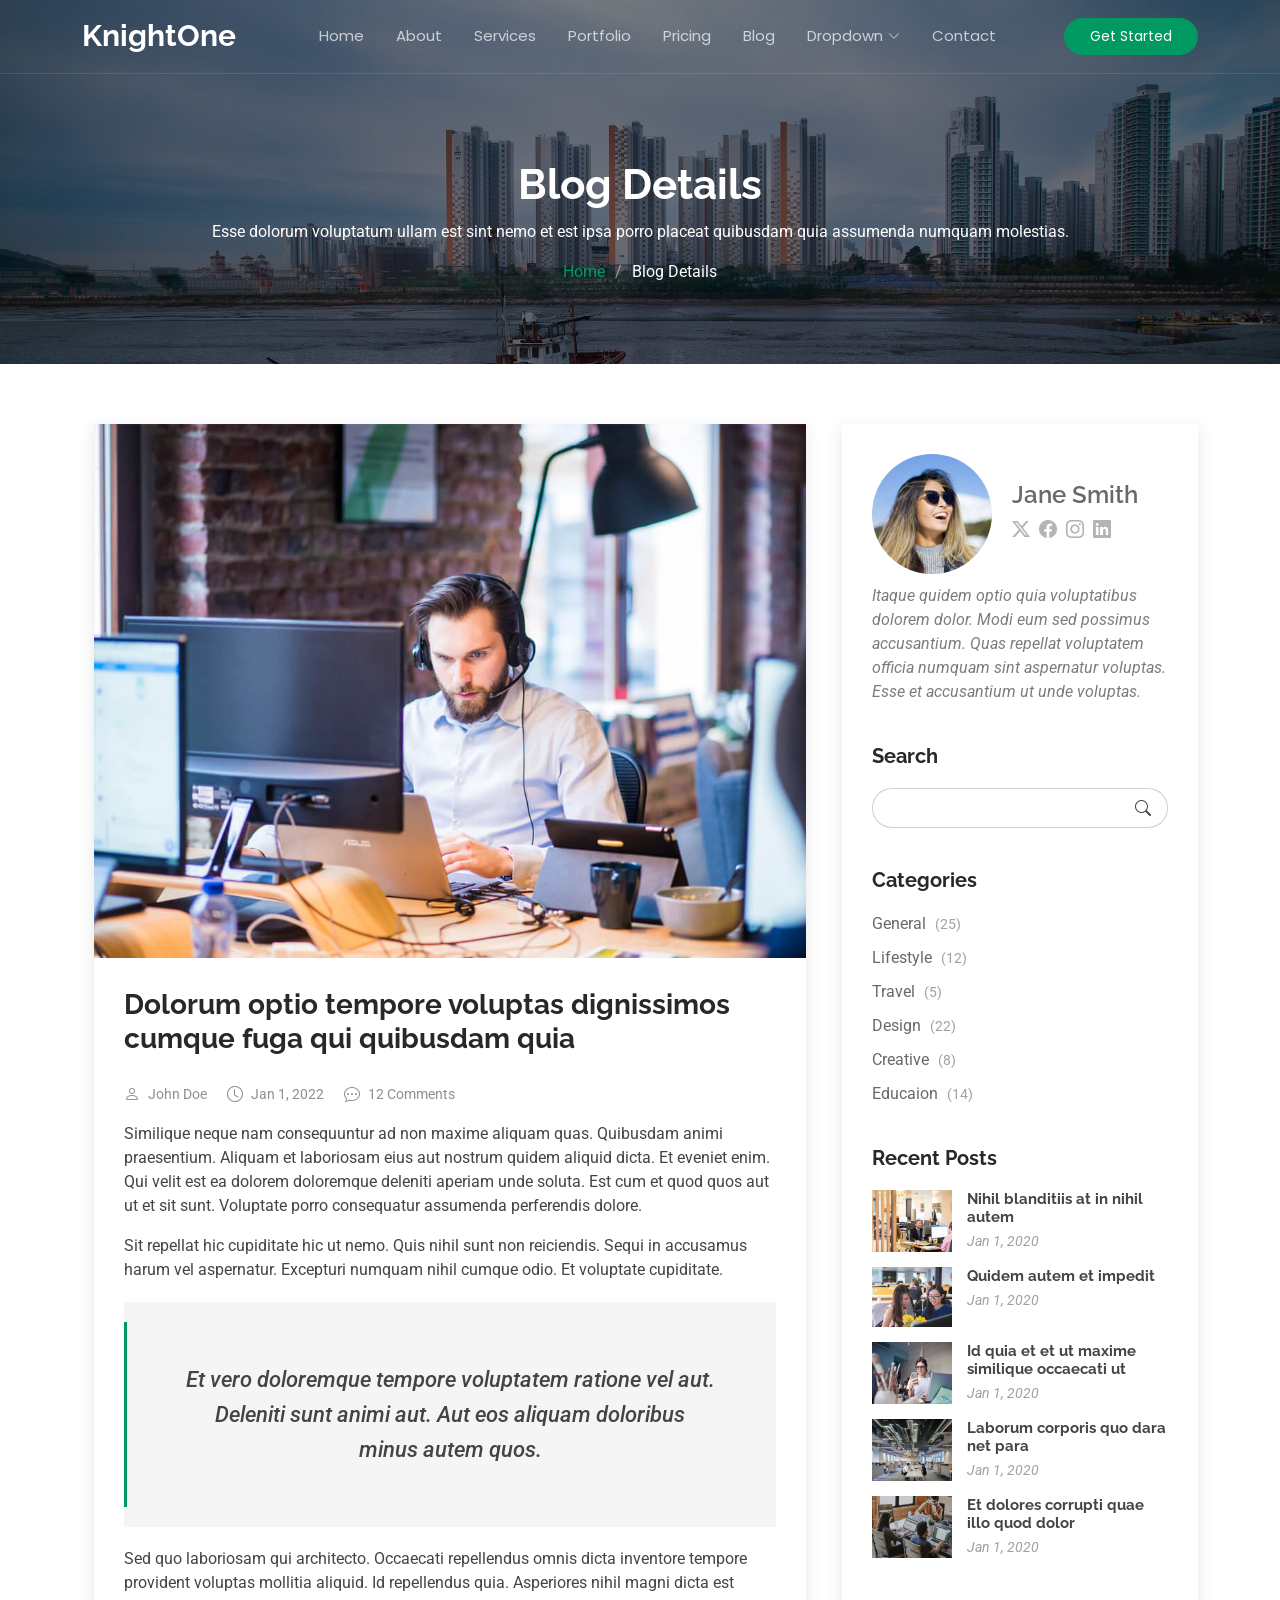
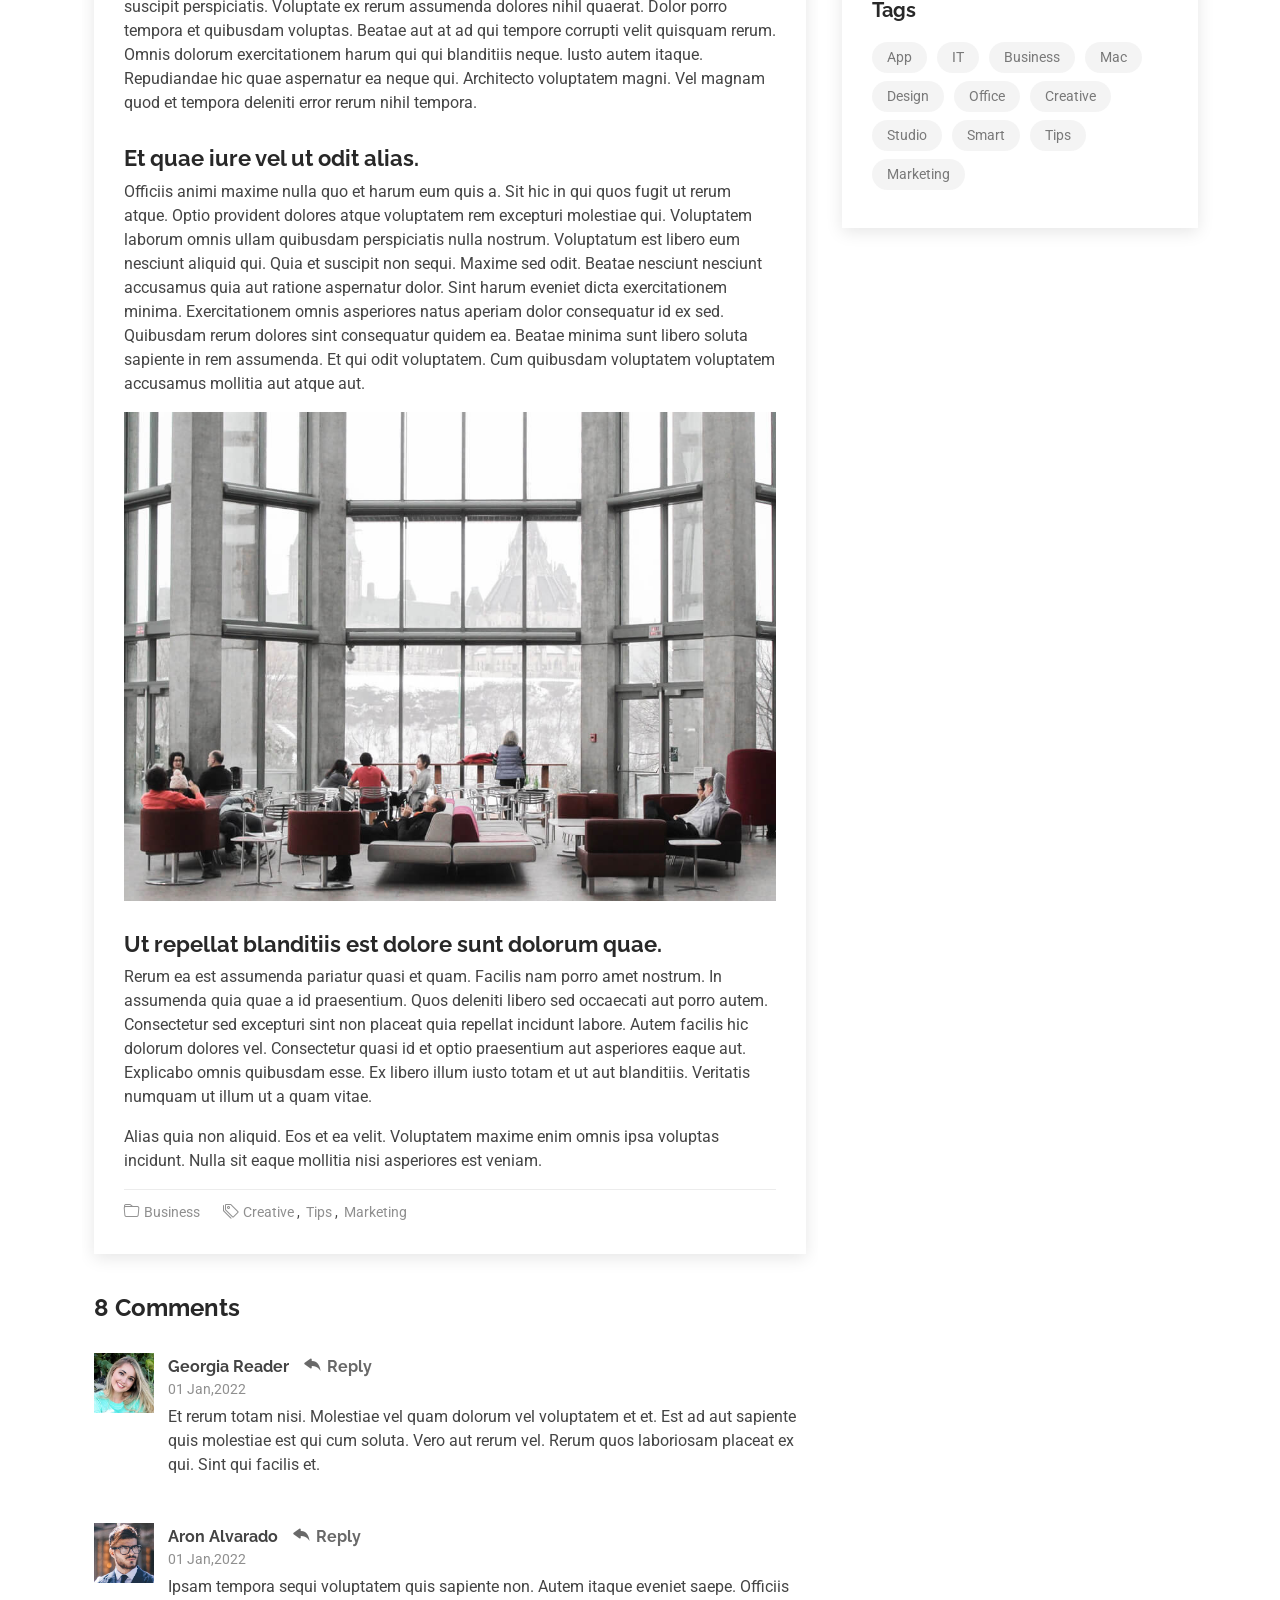
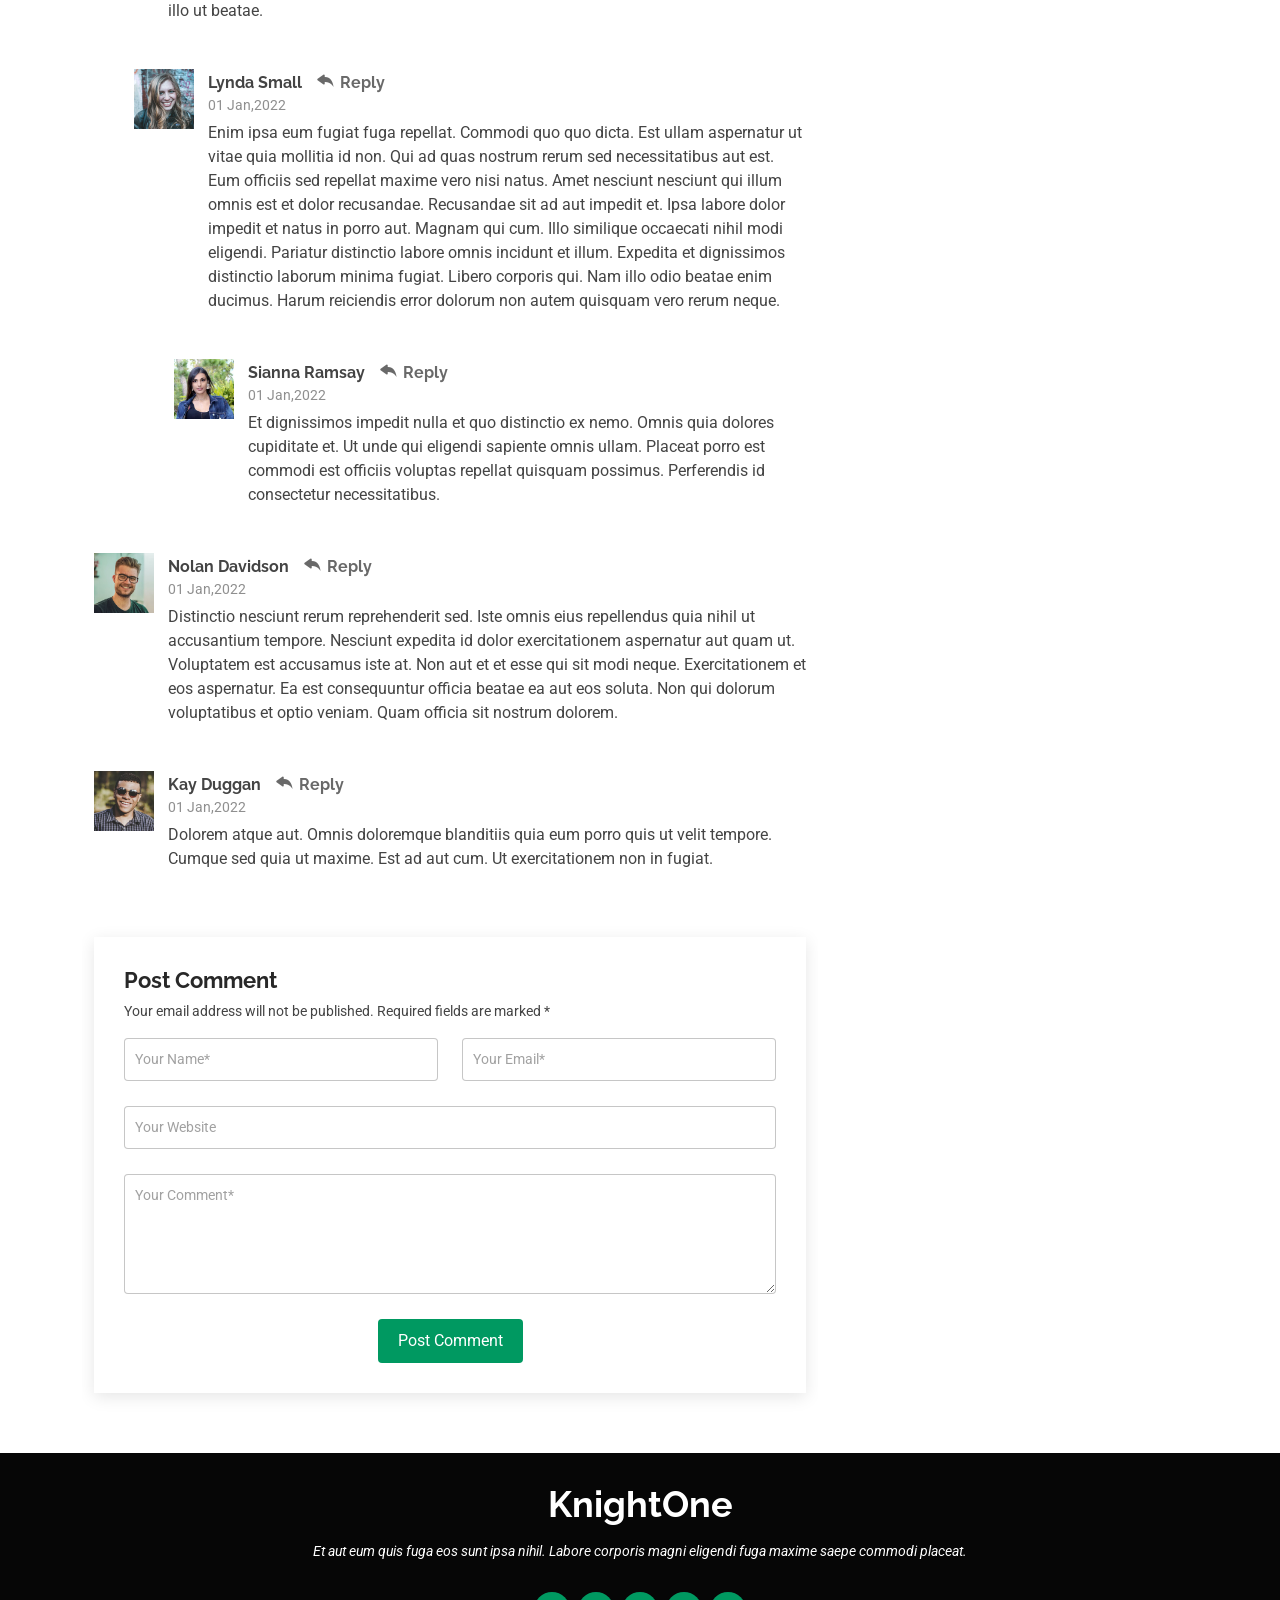
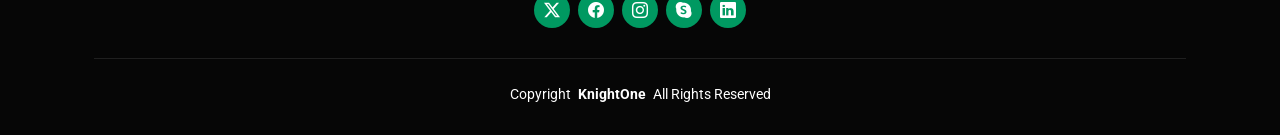
==== blog-details.html @ 65c7cb85 "Upload actual Kuba Makerspace website" ====
<!DOCTYPE html>
<html lang="en">

<head>
  <meta charset="utf-8">
  <meta content="width=device-width, initial-scale=1.0" name="viewport">
  <title>Blog Details - KnightOne Bootstrap Template</title>
  <meta name="description" content="">
  <meta name="keywords" content="">

  <!-- Favicons -->
  <link href="assets/img/favicon.png" rel="icon">
  <link href="assets/img/apple-touch-icon.png" rel="apple-touch-icon">

  <!-- Fonts -->
  <link href="https://fonts.googleapis.com" rel="preconnect">
  <link href="https://fonts.gstatic.com" rel="preconnect" crossorigin>
  <link href="https://fonts.googleapis.com/css2?family=Roboto:ital,wght@0,100;0,300;0,400;0,500;0,700;0,900;1,100;1,300;1,400;1,500;1,700;1,900&family=Poppins:ital,wght@0,100;0,200;0,300;0,400;0,500;0,600;0,700;0,800;0,900;1,100;1,200;1,300;1,400;1,500;1,600;1,700;1,800;1,900&family=Raleway:ital,wght@0,100;0,200;0,300;0,400;0,500;0,600;0,700;0,800;0,900;1,100;1,200;1,300;1,400;1,500;1,600;1,700;1,800;1,900&display=swap" rel="stylesheet">

  <!-- Vendor CSS Files -->
  <link href="assets/vendor/bootstrap/css/bootstrap.min.css" rel="stylesheet">
  <link href="assets/vendor/bootstrap-icons/bootstrap-icons.css" rel="stylesheet">
  <link href="assets/vendor/aos/aos.css" rel="stylesheet">
  <link href="assets/vendor/glightbox/css/glightbox.min.css" rel="stylesheet">
  <link href="assets/vendor/swiper/swiper-bundle.min.css" rel="stylesheet">

  <!-- Main CSS File -->
  <link href="assets/css/main.css" rel="stylesheet">

  <!-- =======================================================
  * Template Name: KnightOne
  * Template URL: https://bootstrapmade.com/knight-simple-one-page-bootstrap-template/
  * Updated: Oct 16 2024 with Bootstrap v5.3.3
  * Author: BootstrapMade.com
  * License: https://bootstrapmade.com/license/
  ======================================================== -->
</head>

<body class="blog-details-page">

  <header id="header" class="header d-flex align-items-center fixed-top">
    <div class="container position-relative d-flex align-items-center justify-content-between">

      <a href="index.html" class="logo d-flex align-items-center me-auto me-xl-0">
        <!-- Uncomment the line below if you also wish to use an image logo -->
        <!-- <img src="assets/img/logo.png" alt=""> -->
        <h1 class="sitename">KnightOne</h1>
      </a>

      <nav id="navmenu" class="navmenu">
        <ul>
          <li><a href="#hero">Home</a></li>
          <li><a href="#about">About</a></li>
          <li><a href="#services">Services</a></li>
          <li><a href="#portfolio">Portfolio</a></li>
          <li><a href="#pricing">Pricing</a></li>
          <li><a href="blog.html">Blog</a></li>
          <li class="dropdown"><a href="#"><span>Dropdown</span> <i class="bi bi-chevron-down toggle-dropdown"></i></a>
            <ul>
              <li><a href="#">Dropdown 1</a></li>
              <li class="dropdown"><a href="#"><span>Deep Dropdown</span> <i class="bi bi-chevron-down toggle-dropdown"></i></a>
                <ul>
                  <li><a href="#">Deep Dropdown 1</a></li>
                  <li><a href="#">Deep Dropdown 2</a></li>
                  <li><a href="#">Deep Dropdown 3</a></li>
                  <li><a href="#">Deep Dropdown 4</a></li>
                  <li><a href="#">Deep Dropdown 5</a></li>
                </ul>
              </li>
              <li><a href="#">Dropdown 2</a></li>
              <li><a href="#">Dropdown 3</a></li>
              <li><a href="#">Dropdown 4</a></li>
            </ul>
          </li>
          <li><a href="#contact">Contact</a></li>
        </ul>
        <i class="mobile-nav-toggle d-xl-none bi bi-list"></i>
      </nav>

      <a class="cta-btn" href="#about">Get Started</a>

    </div>
  </header>

  <main class="main">

    <!-- Page Title -->
    <div class="page-title dark-background" data-aos="fade" style="background-image: url(assets/img/page-title-bg.webp);">
      <div class="container position-relative">
        <h1>Blog Details</h1>
        <p>Esse dolorum voluptatum ullam est sint nemo et est ipsa porro placeat quibusdam quia assumenda numquam molestias.</p>
        <nav class="breadcrumbs">
          <ol>
            <li><a href="index.html">Home</a></li>
            <li class="current">Blog Details</li>
          </ol>
        </nav>
      </div>
    </div><!-- End Page Title -->

    <div class="container">
      <div class="row">

        <div class="col-lg-8">

          <!-- Blog Details Section -->
          <section id="blog-details" class="blog-details section">
            <div class="container">

              <article class="article">

                <div class="post-img">
                  <img src="assets/img/blog/blog-1.jpg" alt="" class="img-fluid">
                </div>

                <h2 class="title">Dolorum optio tempore voluptas dignissimos cumque fuga qui quibusdam quia</h2>

                <div class="meta-top">
                  <ul>
                    <li class="d-flex align-items-center"><i class="bi bi-person"></i> <a href="blog-details.html">John Doe</a></li>
                    <li class="d-flex align-items-center"><i class="bi bi-clock"></i> <a href="blog-details.html"><time datetime="2020-01-01">Jan 1, 2022</time></a></li>
                    <li class="d-flex align-items-center"><i class="bi bi-chat-dots"></i> <a href="blog-details.html">12 Comments</a></li>
                  </ul>
                </div><!-- End meta top -->

                <div class="content">
                  <p>
                    Similique neque nam consequuntur ad non maxime aliquam quas. Quibusdam animi praesentium. Aliquam et laboriosam eius aut nostrum quidem aliquid dicta.
                    Et eveniet enim. Qui velit est ea dolorem doloremque deleniti aperiam unde soluta. Est cum et quod quos aut ut et sit sunt. Voluptate porro consequatur assumenda perferendis dolore.
                  </p>

                  <p>
                    Sit repellat hic cupiditate hic ut nemo. Quis nihil sunt non reiciendis. Sequi in accusamus harum vel aspernatur. Excepturi numquam nihil cumque odio. Et voluptate cupiditate.
                  </p>

                  <blockquote>
                    <p>
                      Et vero doloremque tempore voluptatem ratione vel aut. Deleniti sunt animi aut. Aut eos aliquam doloribus minus autem quos.
                    </p>
                  </blockquote>

                  <p>
                    Sed quo laboriosam qui architecto. Occaecati repellendus omnis dicta inventore tempore provident voluptas mollitia aliquid. Id repellendus quia. Asperiores nihil magni dicta est suscipit perspiciatis. Voluptate ex rerum assumenda dolores nihil quaerat.
                    Dolor porro tempora et quibusdam voluptas. Beatae aut at ad qui tempore corrupti velit quisquam rerum. Omnis dolorum exercitationem harum qui qui blanditiis neque.
                    Iusto autem itaque. Repudiandae hic quae aspernatur ea neque qui. Architecto voluptatem magni. Vel magnam quod et tempora deleniti error rerum nihil tempora.
                  </p>

                  <h3>Et quae iure vel ut odit alias.</h3>
                  <p>
                    Officiis animi maxime nulla quo et harum eum quis a. Sit hic in qui quos fugit ut rerum atque. Optio provident dolores atque voluptatem rem excepturi molestiae qui. Voluptatem laborum omnis ullam quibusdam perspiciatis nulla nostrum. Voluptatum est libero eum nesciunt aliquid qui.
                    Quia et suscipit non sequi. Maxime sed odit. Beatae nesciunt nesciunt accusamus quia aut ratione aspernatur dolor. Sint harum eveniet dicta exercitationem minima. Exercitationem omnis asperiores natus aperiam dolor consequatur id ex sed. Quibusdam rerum dolores sint consequatur quidem ea.
                    Beatae minima sunt libero soluta sapiente in rem assumenda. Et qui odit voluptatem. Cum quibusdam voluptatem voluptatem accusamus mollitia aut atque aut.
                  </p>
                  <img src="assets/img/blog/blog-inside-post.jpg" class="img-fluid" alt="">

                  <h3>Ut repellat blanditiis est dolore sunt dolorum quae.</h3>
                  <p>
                    Rerum ea est assumenda pariatur quasi et quam. Facilis nam porro amet nostrum. In assumenda quia quae a id praesentium. Quos deleniti libero sed occaecati aut porro autem. Consectetur sed excepturi sint non placeat quia repellat incidunt labore. Autem facilis hic dolorum dolores vel.
                    Consectetur quasi id et optio praesentium aut asperiores eaque aut. Explicabo omnis quibusdam esse. Ex libero illum iusto totam et ut aut blanditiis. Veritatis numquam ut illum ut a quam vitae.
                  </p>
                  <p>
                    Alias quia non aliquid. Eos et ea velit. Voluptatem maxime enim omnis ipsa voluptas incidunt. Nulla sit eaque mollitia nisi asperiores est veniam.
                  </p>

                </div><!-- End post content -->

                <div class="meta-bottom">
                  <i class="bi bi-folder"></i>
                  <ul class="cats">
                    <li><a href="#">Business</a></li>
                  </ul>

                  <i class="bi bi-tags"></i>
                  <ul class="tags">
                    <li><a href="#">Creative</a></li>
                    <li><a href="#">Tips</a></li>
                    <li><a href="#">Marketing</a></li>
                  </ul>
                </div><!-- End meta bottom -->

              </article>

            </div>
          </section><!-- /Blog Details Section -->

          <!-- Blog Comments Section -->
          <section id="blog-comments" class="blog-comments section">

            <div class="container">

              <h4 class="comments-count">8 Comments</h4>

              <div id="comment-1" class="comment">
                <div class="d-flex">
                  <div class="comment-img"><img src="assets/img/blog/comments-1.jpg" alt=""></div>
                  <div>
                    <h5><a href="">Georgia Reader</a> <a href="#" class="reply"><i class="bi bi-reply-fill"></i> Reply</a></h5>
                    <time datetime="2020-01-01">01 Jan,2022</time>
                    <p>
                      Et rerum totam nisi. Molestiae vel quam dolorum vel voluptatem et et. Est ad aut sapiente quis molestiae est qui cum soluta.
                      Vero aut rerum vel. Rerum quos laboriosam placeat ex qui. Sint qui facilis et.
                    </p>
                  </div>
                </div>
              </div><!-- End comment #1 -->

              <div id="comment-2" class="comment">
                <div class="d-flex">
                  <div class="comment-img"><img src="assets/img/blog/comments-2.jpg" alt=""></div>
                  <div>
                    <h5><a href="">Aron Alvarado</a> <a href="#" class="reply"><i class="bi bi-reply-fill"></i> Reply</a></h5>
                    <time datetime="2020-01-01">01 Jan,2022</time>
                    <p>
                      Ipsam tempora sequi voluptatem quis sapiente non. Autem itaque eveniet saepe. Officiis illo ut beatae.
                    </p>
                  </div>
                </div>

                <div id="comment-reply-1" class="comment comment-reply">
                  <div class="d-flex">
                    <div class="comment-img"><img src="assets/img/blog/comments-3.jpg" alt=""></div>
                    <div>
                      <h5><a href="">Lynda Small</a> <a href="#" class="reply"><i class="bi bi-reply-fill"></i> Reply</a></h5>
                      <time datetime="2020-01-01">01 Jan,2022</time>
                      <p>
                        Enim ipsa eum fugiat fuga repellat. Commodi quo quo dicta. Est ullam aspernatur ut vitae quia mollitia id non. Qui ad quas nostrum rerum sed necessitatibus aut est. Eum officiis sed repellat maxime vero nisi natus. Amet nesciunt nesciunt qui illum omnis est et dolor recusandae.

                        Recusandae sit ad aut impedit et. Ipsa labore dolor impedit et natus in porro aut. Magnam qui cum. Illo similique occaecati nihil modi eligendi. Pariatur distinctio labore omnis incidunt et illum. Expedita et dignissimos distinctio laborum minima fugiat.

                        Libero corporis qui. Nam illo odio beatae enim ducimus. Harum reiciendis error dolorum non autem quisquam vero rerum neque.
                      </p>
                    </div>
                  </div>

                  <div id="comment-reply-2" class="comment comment-reply">
                    <div class="d-flex">
                      <div class="comment-img"><img src="assets/img/blog/comments-4.jpg" alt=""></div>
                      <div>
                        <h5><a href="">Sianna Ramsay</a> <a href="#" class="reply"><i class="bi bi-reply-fill"></i> Reply</a></h5>
                        <time datetime="2020-01-01">01 Jan,2022</time>
                        <p>
                          Et dignissimos impedit nulla et quo distinctio ex nemo. Omnis quia dolores cupiditate et. Ut unde qui eligendi sapiente omnis ullam. Placeat porro est commodi est officiis voluptas repellat quisquam possimus. Perferendis id consectetur necessitatibus.
                        </p>
                      </div>
                    </div>

                  </div><!-- End comment reply #2-->

                </div><!-- End comment reply #1-->

              </div><!-- End comment #2-->

              <div id="comment-3" class="comment">
                <div class="d-flex">
                  <div class="comment-img"><img src="assets/img/blog/comments-5.jpg" alt=""></div>
                  <div>
                    <h5><a href="">Nolan Davidson</a> <a href="#" class="reply"><i class="bi bi-reply-fill"></i> Reply</a></h5>
                    <time datetime="2020-01-01">01 Jan,2022</time>
                    <p>
                      Distinctio nesciunt rerum reprehenderit sed. Iste omnis eius repellendus quia nihil ut accusantium tempore. Nesciunt expedita id dolor exercitationem aspernatur aut quam ut. Voluptatem est accusamus iste at.
                      Non aut et et esse qui sit modi neque. Exercitationem et eos aspernatur. Ea est consequuntur officia beatae ea aut eos soluta. Non qui dolorum voluptatibus et optio veniam. Quam officia sit nostrum dolorem.
                    </p>
                  </div>
                </div>

              </div><!-- End comment #3 -->

              <div id="comment-4" class="comment">
                <div class="d-flex">
                  <div class="comment-img"><img src="assets/img/blog/comments-6.jpg" alt=""></div>
                  <div>
                    <h5><a href="">Kay Duggan</a> <a href="#" class="reply"><i class="bi bi-reply-fill"></i> Reply</a></h5>
                    <time datetime="2020-01-01">01 Jan,2022</time>
                    <p>
                      Dolorem atque aut. Omnis doloremque blanditiis quia eum porro quis ut velit tempore. Cumque sed quia ut maxime. Est ad aut cum. Ut exercitationem non in fugiat.
                    </p>
                  </div>
                </div>

              </div><!-- End comment #4 -->

            </div>

          </section><!-- /Blog Comments Section -->

          <!-- Comment Form Section -->
          <section id="comment-form" class="comment-form section">
            <div class="container">

              <form action="">

                <h4>Post Comment</h4>
                <p>Your email address will not be published. Required fields are marked * </p>
                <div class="row">
                  <div class="col-md-6 form-group">
                    <input name="name" type="text" class="form-control" placeholder="Your Name*">
                  </div>
                  <div class="col-md-6 form-group">
                    <input name="email" type="text" class="form-control" placeholder="Your Email*">
                  </div>
                </div>
                <div class="row">
                  <div class="col form-group">
                    <input name="website" type="text" class="form-control" placeholder="Your Website">
                  </div>
                </div>
                <div class="row">
                  <div class="col form-group">
                    <textarea name="comment" class="form-control" placeholder="Your Comment*"></textarea>
                  </div>
                </div>

                <div class="text-center">
                  <button type="submit" class="btn btn-primary">Post Comment</button>
                </div>

              </form>

            </div>
          </section><!-- /Comment Form Section -->

        </div>

        <div class="col-lg-4 sidebar">

          <div class="widgets-container">

            <!-- Blog Author Widget -->
            <div class="blog-author-widget widget-item">

              <div class="d-flex flex-column align-items-center">
                <div class="d-flex align-items-center w-100">
                  <img src="assets/img/blog/blog-author.jpg" class="rounded-circle flex-shrink-0" alt="">
                  <div>
                    <h4>Jane Smith</h4>
                    <div class="social-links">
                      <a href="https://x.com/#"><i class="bi bi-twitter-x"></i></a>
                      <a href="https://facebook.com/#"><i class="bi bi-facebook"></i></a>
                      <a href="https://instagram.com/#"><i class="biu bi-instagram"></i></a>
                      <a href="https://instagram.com/#"><i class="biu bi-linkedin"></i></a>
                    </div>
                  </div>
                </div>

                <p>
                  Itaque quidem optio quia voluptatibus dolorem dolor. Modi eum sed possimus accusantium. Quas repellat voluptatem officia numquam sint aspernatur voluptas. Esse et accusantium ut unde voluptas.
                </p>

              </div>

            </div><!--/Blog Author Widget -->

            <!-- Search Widget -->
            <div class="search-widget widget-item">

              <h3 class="widget-title">Search</h3>
              <form action="">
                <input type="text">
                <button type="submit" title="Search"><i class="bi bi-search"></i></button>
              </form>

            </div><!--/Search Widget -->

            <!-- Categories Widget -->
            <div class="categories-widget widget-item">

              <h3 class="widget-title">Categories</h3>
              <ul class="mt-3">
                <li><a href="#">General <span>(25)</span></a></li>
                <li><a href="#">Lifestyle <span>(12)</span></a></li>
                <li><a href="#">Travel <span>(5)</span></a></li>
                <li><a href="#">Design <span>(22)</span></a></li>
                <li><a href="#">Creative <span>(8)</span></a></li>
                <li><a href="#">Educaion <span>(14)</span></a></li>
              </ul>

            </div><!--/Categories Widget -->

            <!-- Recent Posts Widget -->
            <div class="recent-posts-widget widget-item">

              <h3 class="widget-title">Recent Posts</h3>

              <div class="post-item">
                <img src="assets/img/blog/blog-recent-1.jpg" alt="" class="flex-shrink-0">
                <div>
                  <h4><a href="blog-details.html">Nihil blanditiis at in nihil autem</a></h4>
                  <time datetime="2020-01-01">Jan 1, 2020</time>
                </div>
              </div><!-- End recent post item-->

              <div class="post-item">
                <img src="assets/img/blog/blog-recent-2.jpg" alt="" class="flex-shrink-0">
                <div>
                  <h4><a href="blog-details.html">Quidem autem et impedit</a></h4>
                  <time datetime="2020-01-01">Jan 1, 2020</time>
                </div>
              </div><!-- End recent post item-->

              <div class="post-item">
                <img src="assets/img/blog/blog-recent-3.jpg" alt="" class="flex-shrink-0">
                <div>
                  <h4><a href="blog-details.html">Id quia et et ut maxime similique occaecati ut</a></h4>
                  <time datetime="2020-01-01">Jan 1, 2020</time>
                </div>
              </div><!-- End recent post item-->

              <div class="post-item">
                <img src="assets/img/blog/blog-recent-4.jpg" alt="" class="flex-shrink-0">
                <div>
                  <h4><a href="blog-details.html">Laborum corporis quo dara net para</a></h4>
                  <time datetime="2020-01-01">Jan 1, 2020</time>
                </div>
              </div><!-- End recent post item-->

              <div class="post-item">
                <img src="assets/img/blog/blog-recent-5.jpg" alt="" class="flex-shrink-0">
                <div>
                  <h4><a href="blog-details.html">Et dolores corrupti quae illo quod dolor</a></h4>
                  <time datetime="2020-01-01">Jan 1, 2020</time>
                </div>
              </div><!-- End recent post item-->

            </div><!--/Recent Posts Widget -->

            <!-- Tags Widget -->
            <div class="tags-widget widget-item">

              <h3 class="widget-title">Tags</h3>
              <ul>
                <li><a href="#">App</a></li>
                <li><a href="#">IT</a></li>
                <li><a href="#">Business</a></li>
                <li><a href="#">Mac</a></li>
                <li><a href="#">Design</a></li>
                <li><a href="#">Office</a></li>
                <li><a href="#">Creative</a></li>
                <li><a href="#">Studio</a></li>
                <li><a href="#">Smart</a></li>
                <li><a href="#">Tips</a></li>
                <li><a href="#">Marketing</a></li>
              </ul>

            </div><!--/Tags Widget -->

          </div>

        </div>

      </div>
    </div>

  </main>

  <footer id="footer" class="footer dark-background">
    <div class="container">
      <h3 class="sitename">KnightOne</h3>
      <p>Et aut eum quis fuga eos sunt ipsa nihil. Labore corporis magni eligendi fuga maxime saepe commodi placeat.</p>
      <div class="social-links d-flex justify-content-center">
        <a href=""><i class="bi bi-twitter-x"></i></a>
        <a href=""><i class="bi bi-facebook"></i></a>
        <a href=""><i class="bi bi-instagram"></i></a>
        <a href=""><i class="bi bi-skype"></i></a>
        <a href=""><i class="bi bi-linkedin"></i></a>
      </div>
      <div class="container">
        <div class="copyright">
          <span>Copyright</span> <strong class="px-1 sitename">KnightOne</strong> <span>All Rights Reserved</span>
        </div>
      </div>
    </div>
  </footer>

  <!-- Scroll Top -->
  <a href="#" id="scroll-top" class="scroll-top d-flex align-items-center justify-content-center"><i class="bi bi-arrow-up-short"></i></a>

  <!-- Preloader -->
  <div id="preloader"></div>

  <!-- Vendor JS Files -->
  <script src="assets/vendor/bootstrap/js/bootstrap.bundle.min.js"></script>
  <script src="assets/vendor/php-email-form/validate.js"></script>
  <script src="assets/vendor/aos/aos.js"></script>
  <script src="assets/vendor/glightbox/js/glightbox.min.js"></script>
  <script src="assets/vendor/purecounter/purecounter_vanilla.js"></script>
  <script src="assets/vendor/imagesloaded/imagesloaded.pkgd.min.js"></script>
  <script src="assets/vendor/isotope-layout/isotope.pkgd.min.js"></script>
  <script src="assets/vendor/swiper/swiper-bundle.min.js"></script>

  <!-- Main JS File -->
  <script src="assets/js/main.js"></script>

</body>

</html>
---- assets/css/main.css ----
/**
* Template Name: KnightOne
* Template URL: https://bootstrapmade.com/knight-simple-one-page-bootstrap-template/
* Updated: Oct 16 2024 with Bootstrap v5.3.3
* Author: BootstrapMade.com
* License: https://bootstrapmade.com/license/
*/

/*--------------------------------------------------------------
# Font & Color Variables
# Help: https://bootstrapmade.com/color-system/
--------------------------------------------------------------*/
/* Fonts */
:root {
  --default-font: "Roboto",  system-ui, -apple-system, "Segoe UI", Roboto, "Helvetica Neue", Arial, "Noto Sans", "Liberation Sans", sans-serif, "Apple Color Emoji", "Segoe UI Emoji", "Segoe UI Symbol", "Noto Color Emoji";
  --heading-font: "Raleway",  sans-serif;
  --nav-font: "Poppins",  sans-serif;
}

/* Global Colors - The following color variables are used throughout the website. Updating them here will change the color scheme of the entire website */
:root { 
  --background-color: #ffffff; /* Background color for the entire website, including individual sections */
  --default-color: #444444; /* Default color used for the majority of the text content across the entire website */
  --heading-color: #282828; /* Color for headings, subheadings and title throughout the website */
  --accent-color: #009961; /* Accent color that represents your brand on the website. It's used for buttons, links, and other elements that need to stand out */
  --surface-color: #ffffff; /* The surface color is used as a background of boxed elements within sections, such as cards, icon boxes, or other elements that require a visual separation from the global background. */
  --contrast-color: #ffffff; /* Contrast color for text, ensuring readability against backgrounds of accent, heading, or default colors. */
}

/* Nav Menu Colors - The following color variables are used specifically for the navigation menu. They are separate from the global colors to allow for more customization options */
:root {
  --nav-color: #ffffff;  /* The default color of the main navmenu links */
  --nav-hover-color: #009961; /* Applied to main navmenu links when they are hovered over or active */
  --nav-mobile-background-color: #ffffff; /* Used as the background color for mobile navigation menu */
  --nav-dropdown-background-color: #ffffff; /* Used as the background color for dropdown items that appear when hovering over primary navigation items */
  --nav-dropdown-color: #444444; /* Used for navigation links of the dropdown items in the navigation menu. */
  --nav-dropdown-hover-color: #009961; /* Similar to --nav-hover-color, this color is applied to dropdown navigation links when they are hovered over. */
}

/* Color Presets - These classes override global colors when applied to any section or element, providing reuse of the sam color scheme. */

.light-background {
  --background-color: #f9f9f9;
  --surface-color: #ffffff;
}

.dark-background {
  --background-color: #060606;
  --default-color: #ffffff;
  --heading-color: #ffffff;
  --surface-color: #252525;
  --contrast-color: #ffffff;
}

/* Smooth scroll */
:root {
  scroll-behavior: smooth;
}

/*--------------------------------------------------------------
# General Styling & Shared Classes
--------------------------------------------------------------*/
body {
  color: var(--default-color);
  background-color: var(--background-color);
  font-family: var(--default-font);
}

a {
  color: var(--accent-color);
  text-decoration: none;
  transition: 0.3s;
}

a:hover {
  color: color-mix(in srgb, var(--accent-color), transparent 25%);
  text-decoration: none;
}

h1,
h2,
h3,
h4,
h5,
h6 {
  color: var(--heading-color);
  font-family: var(--heading-font);
}

/* Pulsating Play Button
------------------------------*/
.pulsating-play-btn {
  width: 94px;
  height: 94px;
  background: radial-gradient(var(--accent-color) 50%, color-mix(in srgb, var(--accent-color), transparent 75%) 52%);
  border-radius: 50%;
  display: block;
  position: relative;
  overflow: hidden;
}

.pulsating-play-btn:before {
  content: "";
  position: absolute;
  width: 120px;
  height: 120px;
  animation-delay: 0s;
  animation: pulsate-play-btn 2s;
  animation-direction: forwards;
  animation-iteration-count: infinite;
  animation-timing-function: steps;
  opacity: 1;
  border-radius: 50%;
  border: 5px solid color-mix(in srgb, var(--accent-color), transparent 30%);
  top: -15%;
  left: -15%;
  background: rgba(198, 16, 0, 0);
}

.pulsating-play-btn:after {
  content: "";
  position: absolute;
  left: 50%;
  top: 50%;
  transform: translateX(-40%) translateY(-50%);
  width: 0;
  height: 0;
  border-top: 10px solid transparent;
  border-bottom: 10px solid transparent;
  border-left: 15px solid #fff;
  z-index: 100;
  transition: all 400ms cubic-bezier(0.55, 0.055, 0.675, 0.19);
}

.pulsating-play-btn:hover:before {
  content: "";
  position: absolute;
  left: 50%;
  top: 50%;
  transform: translateX(-40%) translateY(-50%);
  width: 0;
  height: 0;
  border: none;
  border-top: 10px solid transparent;
  border-bottom: 10px solid transparent;
  border-left: 15px solid #fff;
  z-index: 200;
  animation: none;
  border-radius: 0;
}

.pulsating-play-btn:hover:after {
  border-left: 15px solid var(--accent-color);
  transform: scale(20);
}

@keyframes pulsate-play-btn {
  0% {
    transform: scale(0.6, 0.6);
    opacity: 1;
  }

  100% {
    transform: scale(1, 1);
    opacity: 0;
  }
}

/* PHP Email Form Messages
------------------------------*/
.php-email-form .error-message {
  display: none;
  background: #df1529;
  color: #ffffff;
  text-align: left;
  padding: 15px;
  margin-bottom: 24px;
  font-weight: 600;
}

.php-email-form .sent-message {
  display: none;
  color: #ffffff;
  background: #059652;
  text-align: center;
  padding: 15px;
  margin-bottom: 24px;
  font-weight: 600;
}

.php-email-form .loading {
  display: none;
  background: var(--surface-color);
  text-align: center;
  padding: 15px;
  margin-bottom: 24px;
}

.php-email-form .loading:before {
  content: "";
  display: inline-block;
  border-radius: 50%;
  width: 24px;
  height: 24px;
  margin: 0 10px -6px 0;
  border: 3px solid var(--accent-color);
  border-top-color: var(--surface-color);
  animation: php-email-form-loading 1s linear infinite;
}

@keyframes php-email-form-loading {
  0% {
    transform: rotate(0deg);
  }

  100% {
    transform: rotate(360deg);
  }
}

/*--------------------------------------------------------------
# Global Header
--------------------------------------------------------------*/
.header {
  --background-color: rgba(0, 0, 0, 0);
  --default-color: #ffffff;
  --heading-color: #ffffff;
  color: var(--default-color);
  background-color: var(--background-color);
  padding: 10px 0;
  transition: all 0.5s;
  z-index: 997;
  border-bottom: 1px solid color-mix(in srgb, var(--default-color), transparent 90%);
}

.header .logo {
  line-height: 1;
}

.header .logo img {
  max-height: 36px;
  margin-right: 8px;
}

.header .logo h1 {
  font-size: 30px;
  margin: 0;
  font-weight: 700;
  color: var(--heading-color);
}

.header .cta-btn,
.header .cta-btn:focus {
  color: var(--contrast-color);
  background: var(--accent-color);
  font-size: 14px;
  padding: 8px 26px;
  margin: 0;
  border: 0;
  border-radius: 50px;
  transition: 0.3s;
  font-family: var(--nav-font);
  cursor: pointer;
}

.header .cta-btn:disabled {
  opacity: 0.65;
  cursor: not-allowed;
}

.header .cta-btn:hover,
.header .cta-btn:focus:hover {
  color: var(--contrast-color);
  background: color-mix(in srgb, var(--accent-color), transparent 15%);
}

@media (max-width: 1200px) {
  .header .logo {
    order: 1;
  }

  .header .logo h1 {
    font-size: 24px;
  }

  .header .cta-btn {
    order: 2;
    margin: 0 15px 0 0;
    padding: 6px 20px;
  }

  .header .navmenu {
    order: 3;
  }
}

/* Global Header on Scroll
------------------------------*/
.scrolled .header {
  --background-color: rgba(40, 40, 40, 0.9);
}

/*--------------------------------------------------------------
# Navigation Menu
--------------------------------------------------------------*/
/* Desktop Navigation */
@media (min-width: 1200px) {
  .navmenu {
    padding: 0;
  }

  .navmenu ul {
    margin: 0;
    padding: 0;
    display: flex;
    list-style: none;
    align-items: center;
  }

  .navmenu li {
    position: relative;
  }

  .navmenu>ul>li {
    white-space: nowrap;
    padding: 15px 14px;
  }

  .navmenu>ul>li:last-child {
    padding-right: 0;
  }

  .navmenu a,
  .navmenu a:focus {
    color: color-mix(in srgb, var(--nav-color), transparent 30%);
    font-size: 15px;
    padding: 0 2px;
    font-family: var(--nav-font);
    font-weight: 400;
    display: flex;
    align-items: center;
    justify-content: space-between;
    white-space: nowrap;
    transition: 0.3s;
    position: relative;
  }

  .navmenu a i,
  .navmenu a:focus i {
    font-size: 12px;
    line-height: 0;
    margin-left: 5px;
    transition: 0.3s;
  }

  .navmenu>ul>li>a:before {
    content: "";
    position: absolute;
    height: 2px;
    bottom: -27px;
    left: 0;
    background-color: var(--nav-hover-color);
    visibility: hidden;
    width: 0px;
    transition: all 0.3s ease-in-out 0s;
  }

  .navmenu a:hover:before,
  .navmenu li:hover>a:before,
  .navmenu .active:before {
    visibility: visible;
    width: 100%;
  }

  .navmenu li:hover>a,
  .navmenu .active,
  .navmenu .active:focus {
    color: var(--nav-color);
  }

  .navmenu .dropdown ul {
    margin: 0;
    padding: 10px 0;
    background: var(--nav-dropdown-background-color);
    display: block;
    position: absolute;
    visibility: hidden;
    left: 14px;
    top: 130%;
    opacity: 0;
    transition: 0.3s;
    border-radius: 4px;
    z-index: 99;
    box-shadow: 0px 0px 30px rgba(0, 0, 0, 0.1);
  }

  .navmenu .dropdown ul li {
    min-width: 200px;
  }

  .navmenu .dropdown ul a {
    padding: 10px 20px;
    font-size: 15px;
    text-transform: none;
    color: var(--nav-dropdown-color);
  }

  .navmenu .dropdown ul a i {
    font-size: 12px;
  }

  .navmenu .dropdown ul a:hover,
  .navmenu .dropdown ul .active:hover,
  .navmenu .dropdown ul li:hover>a {
    color: var(--nav-dropdown-hover-color);
  }

  .navmenu .dropdown:hover>ul {
    opacity: 1;
    top: 100%;
    visibility: visible;
  }

  .navmenu .dropdown .dropdown ul {
    top: 0;
    left: -90%;
    visibility: hidden;
  }

  .navmenu .dropdown .dropdown:hover>ul {
    opacity: 1;
    top: 0;
    left: -100%;
    visibility: visible;
  }
}

/* Mobile Navigation */
@media (max-width: 1199px) {
  .mobile-nav-toggle {
    color: var(--nav-color);
    font-size: 28px;
    line-height: 0;
    margin-right: 10px;
    cursor: pointer;
    transition: color 0.3s;
  }

  .navmenu {
    padding: 0;
    z-index: 9997;
  }

  .navmenu ul {
    display: none;
    list-style: none;
    position: absolute;
    inset: 60px 20px 20px 20px;
    padding: 10px 0;
    margin: 0;
    border-radius: 6px;
    background-color: var(--nav-mobile-background-color);
    border: 1px solid color-mix(in srgb, var(--default-color), transparent 90%);
    box-shadow: none;
    overflow-y: auto;
    transition: 0.3s;
    z-index: 9998;
  }

  .navmenu a,
  .navmenu a:focus {
    color: var(--nav-dropdown-color);
    padding: 10px 20px;
    font-family: var(--nav-font);
    font-size: 17px;
    font-weight: 500;
    display: flex;
    align-items: center;
    justify-content: space-between;
    white-space: nowrap;
    transition: 0.3s;
  }

  .navmenu a i,
  .navmenu a:focus i {
    font-size: 12px;
    line-height: 0;
    margin-left: 5px;
    width: 30px;
    height: 30px;
    display: flex;
    align-items: center;
    justify-content: center;
    border-radius: 50%;
    transition: 0.3s;
    background-color: color-mix(in srgb, var(--accent-color), transparent 90%);
  }

  .navmenu a i:hover,
  .navmenu a:focus i:hover {
    background-color: var(--accent-color);
    color: var(--contrast-color);
  }

  .navmenu a:hover,
  .navmenu .active,
  .navmenu .active:focus {
    color: var(--nav-dropdown-hover-color);
  }

  .navmenu .active i,
  .navmenu .active:focus i {
    background-color: var(--accent-color);
    color: var(--contrast-color);
    transform: rotate(180deg);
  }

  .navmenu .dropdown ul {
    position: static;
    display: none;
    z-index: 99;
    padding: 10px 0;
    margin: 10px 20px;
    background-color: var(--nav-dropdown-background-color);
    transition: all 0.5s ease-in-out;
  }

  .navmenu .dropdown ul ul {
    background-color: rgba(33, 37, 41, 0.1);
  }

  .navmenu .dropdown>.dropdown-active {
    display: block;
    background-color: rgba(33, 37, 41, 0.03);
  }

  .mobile-nav-active {
    overflow: hidden;
  }

  .mobile-nav-active .mobile-nav-toggle {
    color: #fff;
    position: absolute;
    font-size: 32px;
    top: 15px;
    right: 15px;
    margin-right: 0;
    z-index: 9999;
  }

  .mobile-nav-active .navmenu {
    position: fixed;
    overflow: hidden;
    inset: 0;
    background: rgba(33, 37, 41, 0.8);
    transition: 0.3s;
  }

  .mobile-nav-active .navmenu>ul {
    display: block;
  }
}

/*--------------------------------------------------------------
# Global Footer
--------------------------------------------------------------*/
.footer {
  color: var(--default-color);
  background-color: var(--background-color);
  font-size: 14px;
  text-align: center;
  padding: 30px 0;
  position: relative;
}

.footer h3 {
  font-size: 36px;
  font-weight: 700;
  position: relative;
  padding: 0;
  margin: 0 0 15px 0;
}

.footer p {
  font-size: 15;
  font-style: italic;
  padding: 0;
  margin: 0 0 30px 0;
}

.footer .social-links {
  margin: 0 0 30px 0;
}

.footer .social-links a {
  font-size: 16px;
  display: flex;
  align-items: center;
  justify-content: center;
  background: var(--accent-color);
  color: var(--contrast-color);
  line-height: 1;
  margin: 0 4px;
  border-radius: 50%;
  text-align: center;
  width: 36px;
  height: 36px;
  transition: 0.3s;
}

.footer .social-links a:hover {
  background: color-mix(in srgb, var(--accent-color), transparent 20%);
  text-decoration: none;
}

.footer .copyright {
  padding-top: 25px;
  border-top: 1px solid color-mix(in srgb, var(--default-color), transparent 90%);
}

.footer .credits {
  font-size: 13px;
  padding-top: 5px;
}

/*--------------------------------------------------------------
# Preloader
--------------------------------------------------------------*/
#preloader {
  position: fixed;
  inset: 0;
  z-index: 9999;
  overflow: hidden;
  background-color: var(--background-color);
  transition: all 0.6s ease-out;
}

#preloader:before {
  content: "";
  position: fixed;
  top: calc(50% - 30px);
  left: calc(50% - 30px);
  border: 6px solid var(--accent-color);
  border-top-color: color-mix(in srgb, var(--accent-color), transparent 90%);
  border-radius: 50%;
  width: 60px;
  height: 60px;
  animation: animate-preloader 1s linear infinite;
}

@keyframes animate-preloader {
  0% {
    transform: rotate(0deg);
  }

  100% {
    transform: rotate(360deg);
  }
}

/*--------------------------------------------------------------
# Scroll Top Button
--------------------------------------------------------------*/
.scroll-top {
  position: fixed;
  visibility: hidden;
  opacity: 0;
  right: 15px;
  bottom: -15px;
  z-index: 99999;
  background-color: var(--accent-color);
  width: 44px;
  height: 44px;
  border-radius: 50px;
  transition: all 0.4s;
}

.scroll-top i {
  font-size: 24px;
  color: var(--contrast-color);
  line-height: 0;
}

.scroll-top:hover {
  background-color: color-mix(in srgb, var(--accent-color), transparent 20%);
  color: var(--contrast-color);
}

.scroll-top.active {
  visibility: visible;
  opacity: 1;
  bottom: 15px;
}

/*--------------------------------------------------------------
# Disable aos animation delay on mobile devices
--------------------------------------------------------------*/
@media screen and (max-width: 768px) {
  [data-aos-delay] {
    transition-delay: 0 !important;
  }
}

/*--------------------------------------------------------------
# Global Page Titles & Breadcrumbs
--------------------------------------------------------------*/
.page-title {
  color: var(--default-color);
  background-color: var(--background-color);
  background-size: cover;
  background-position: center;
  background-repeat: no-repeat;
  padding: 160px 0 80px 0;
  text-align: center;
  position: relative;
}

.page-title:before {
  content: "";
  background-color: color-mix(in srgb, var(--background-color), transparent 50%);
  position: absolute;
  inset: 0;
}

.page-title h1 {
  font-size: 42px;
  font-weight: 700;
  margin-bottom: 10px;
}

.page-title .breadcrumbs ol {
  display: flex;
  flex-wrap: wrap;
  list-style: none;
  justify-content: center;
  padding: 0;
  margin: 0;
  font-size: 16px;
  font-weight: 400;
}

.page-title .breadcrumbs ol li+li {
  padding-left: 10px;
}

.page-title .breadcrumbs ol li+li::before {
  content: "/";
  display: inline-block;
  padding-right: 10px;
  color: color-mix(in srgb, var(--default-color), transparent 50%);
}

/*--------------------------------------------------------------
# Global Sections
--------------------------------------------------------------*/
section,
.section {
  color: var(--default-color);
  background-color: var(--background-color);
  padding: 60px 0;
  scroll-margin-top: 72px;
  overflow: clip;
}

@media (max-width: 1199px) {

  section,
  .section {
    scroll-margin-top: 57px;
  }
}

/*--------------------------------------------------------------
# Global Section Titles
--------------------------------------------------------------*/
.section-title {
  padding-bottom: 60px;
  position: relative;
}

.section-title h2 {
  font-size: 32px;
  font-weight: 700;
  margin-bottom: 20px;
  padding-bottom: 20px;
  position: relative;
}

.section-title h2:after {
  content: "";
  position: absolute;
  display: block;
  width: 50px;
  height: 3px;
  background: var(--accent-color);
  left: 0;
  right: 0;
  bottom: 0;
}

.section-title p {
  margin-bottom: 0;
  color: color-mix(in srgb, var(--default-color) 90%, white 50%);
}

/*--------------------------------------------------------------
# Hero Section
--------------------------------------------------------------*/
.hero {
  width: 100%;
  min-height: 100vh;
  position: relative;
  padding: 80px 0;
  display: flex;
  align-items: center;
  justify-content: center;
}

.hero img {
  position: absolute;
  inset: 0;
  display: block;
  width: 100%;
  height: 100%;
  object-fit: cover;
  z-index: 1;
}

.hero:before {
  content: "";
  background: color-mix(in srgb, var(--background-color), transparent 30%);
  position: absolute;
  inset: 0;
  z-index: 2;
}

.hero .container {
  position: relative;
  z-index: 3;
}

.hero h2 {
  margin: 0;
  font-size: 48px;
  font-weight: 700;
  line-height: 1.15;
  max-width: 1000px;
  text-wrap: balance;
}

.hero .hero-eyebrow {
  color: #b7e4c7;
  font-family: var(--nav-font);
  font-size: 13px;
  font-weight: 600;
  letter-spacing: 0.18em;
  margin: 0 0 14px;
}

.hero p {
  color: color-mix(in srgb, var(--default-color), transparent 20%);
  margin: 10px 0 20px 0;
  font-size: 24px;
  max-width: 780px;
}

@media (max-width: 768px) {
  .hero h2 {
    font-size: 32px;
    line-height: 36px;
  }

  .hero .hero-eyebrow {
    font-size: 11px;
  }

  .hero p {
    font-size: 18px;
    line-height: 24px;
  }
}

/*--------------------------------------------------------------
# About Section
--------------------------------------------------------------*/
.about ul {
  list-style: none;
  padding: 0;
}

.about ul li {
  padding-bottom: 5px;
  display: flex;
  align-items: center;
}

.about ul i {
  font-size: 20px;
  padding-right: 4px;
  color: var(--accent-color);
}

.about .read-more {
  background: var(--accent-color);
  color: var(--contrast-color);
  font-family: var(--heading-font);
  font-weight: 500;
  font-size: 16px;
  letter-spacing: 1px;
  padding: 10px 28px;
  border-radius: 50px;
  transition: 0.3s;
  display: inline-flex;
  align-items: center;
  justify-content: center;
}

.about .read-more i {
  font-size: 18px;
  margin-left: 5px;
  line-height: 0;
  transition: 0.3s;
}

.about .read-more:hover {
  background: color-mix(in srgb, var(--accent-color), transparent 20%);
}

.about .read-more:hover i {
  transform: translate(5px, 0);
}

/*--------------------------------------------------------------
# Services Section
--------------------------------------------------------------*/
.services #tech-camp {
  scroll-margin-top: 100px;
}

.services .service-item {
  background-color: var(--surface-color);
  box-shadow: 0px 5px 90px 0px rgba(0, 0, 0, 0.1);
  padding: 60px 30px;
  transition: all ease-in-out 0.3s;
  border-radius: 18px;
  border-bottom: 5px solid var(--surface-color);
  height: 100%;
}

.services .service-item .icon {
  color: var(--contrast-color);
  background: var(--accent-color);
  margin: 0;
  width: 64px;
  height: 64px;
  border-radius: 50px;
  display: flex;
  align-items: center;
  justify-content: center;
  margin-bottom: 20px;
  font-size: 28px;
  transition: ease-in-out 0.3s;
}

.services .service-item h3 {
  font-weight: 700;
  margin: 10px 0 15px 0;
  font-size: 22px;
  transition: ease-in-out 0.3s;
}

.services .service-item p {
  line-height: 24px;
  font-size: 14px;
  margin-bottom: 0;
}

@media (min-width: 1365px) {
  .services .service-item:hover {
    transform: translateY(-10px);
    border-color: var(--accent-color);
  }

  .services .service-item:hover h3 {
    color: var(--accent-color);
  }
}

/*--------------------------------------------------------------
# Call To Action Section
--------------------------------------------------------------*/
.call-to-action {
  padding: 120px 0;
  position: relative;
  clip-path: inset(0);
}

.call-to-action img {
  position: fixed;
  top: 0;
  left: 0;
  display: block;
  width: 100%;
  height: 100%;
  object-fit: cover;
  z-index: 1;
}

.call-to-action:before {
  content: "";
  background: color-mix(in srgb, var(--background-color), transparent 50%);
  position: absolute;
  inset: 0;
  z-index: 2;
}

.call-to-action .container {
  position: relative;
  z-index: 3;
}

.call-to-action h3 {
  color: var(--default-color);
  font-size: 28px;
  font-weight: 700;
}

.call-to-action p {
  color: var(--default-color);
}

.call-to-action .cta-btn {
  font-family: var(--heading-font);
  font-weight: 500;
  font-size: 16px;
  letter-spacing: 1px;
  display: inline-block;
  padding: 12px 40px;
  border-radius: 50px;
  transition: 0.5s;
  margin: 10px;
  background: var(--accent-color);
  color: var(--contrast-color);
}

.call-to-action .cta-btn:hover {
  background: color-mix(in srgb, var(--accent-color) 90%, white 15%);
}

/*--------------------------------------------------------------
# Features Section
--------------------------------------------------------------*/
.features .features-image {
  position: relative;
  min-height: 400px;
}

.features .features-image img {
  position: absolute;
  inset: 0;
  display: block;
  width: 100%;
  height: 100%;
  object-fit: cover;
  z-index: 1;
}

.features .features-item h4 {
  font-size: 20px;
  font-weight: 700;
  margin: 0 0 5px 0;
}

.features .features-item i {
  font-size: 48px;
  color: var(--accent-color);
  margin-right: 20px;
  line-height: 0;
}

.features .features-item p {
  font-size: 15px;
  color: color-mix(in srgb, var(--default-color), transparent 20%);
  margin: 0;
}

.camp-hero {
  min-height: 760px;
  padding: 145px 0 70px;
  position: relative;
  display: flex;
  align-items: center;
  overflow: hidden;
}

.camp-hero-image,
.camp-hero-overlay {
  position: absolute;
  inset: 0;
  width: 100%;
  height: 100%;
}

.camp-hero-image {
  object-fit: cover;
  object-position: center 45%;
}

.camp-hero-overlay {
  background: linear-gradient(90deg, rgba(5, 23, 18, 0.92) 0%, rgba(5, 23, 18, 0.78) 55%, rgba(5, 23, 18, 0.35) 100%);
}

.camp-hero-content {
  max-width: 1140px;
  position: relative;
  z-index: 1;
}

.camp-eyebrow,
.camp-section-kicker {
  color: var(--accent-color);
  font-family: var(--nav-font);
  font-size: 12px;
  font-weight: 700;
  letter-spacing: 0.14em;
  text-transform: uppercase;
}

.camp-hero .camp-eyebrow {
  color: #b7e4c7;
  margin-bottom: 18px;
}

.camp-hero h1 {
  color: #ffffff;
  font-size: clamp(44px, 6vw, 76px);
  font-weight: 800;
  line-height: 1.06;
  margin: 0;
  max-width: 900px;
}

.camp-hero h1 span {
  color: #b7e4c7;
  white-space: nowrap;
}

.camp-hero .camp-tagline {
  color: #ffffff;
  font-family: var(--heading-font);
  font-size: clamp(22px, 2.5vw, 30px);
  font-weight: 600;
  margin: 18px 0 10px;
}

.camp-hero-description {
  color: rgba(255, 255, 255, 0.88);
  font-size: 17px;
  line-height: 1.7;
  margin-bottom: 26px;
  max-width: 760px;
}

.camp-hero-facts {
  display: grid;
  grid-template-columns: repeat(4, minmax(0, 1fr));
  gap: 10px;
  margin: 0 0 26px;
  max-width: 970px;
}

.camp-hero-facts > div {
  align-items: center;
  background: rgba(255, 255, 255, 0.1);
  border: 1px solid rgba(255, 255, 255, 0.2);
  border-radius: 8px;
  color: #ffffff;
  display: flex;
  gap: 10px;
  min-height: 54px;
  padding: 12px 14px;
  backdrop-filter: blur(8px);
}

.camp-hero-facts i {
  color: #b7e4c7;
  flex: 0 0 auto;
  font-size: 18px;
}

.camp-hero-facts span {
  font-size: 13px;
  font-weight: 500;
}

.camp-whatsapp-button {
  align-items: center;
  background: #f5c451;
  border: 0;
  border-radius: 7px;
  color: #183527;
  display: inline-flex;
  font-family: var(--nav-font);
  font-size: 15px;
  font-weight: 700;
  gap: 10px;
  justify-content: center;
  padding: 14px 22px;
  transition: background-color 0.2s, transform 0.2s;
}

.camp-whatsapp-button:hover {
  background: #ffd66f;
  color: #183527;
  transform: translateY(-2px);
}

.camp-whatsapp-button:focus-visible {
  outline: 3px solid #ffffff;
  outline-offset: 3px;
}

.camp-whatsapp-button i {
  font-size: 19px;
}

.camp-hero-note {
  color: rgba(255, 255, 255, 0.74);
  font-size: 13px;
  margin: 14px 0 0;
}

.camp-about h2,
.camp-activities h2,
.camp-schedule h2,
.camp-parents h2 {
  font-size: clamp(30px, 3.4vw, 42px);
  font-weight: 700;
  line-height: 1.2;
}

.camp-about .camp-about-lead {
  color: var(--heading-color);
  font-family: var(--heading-font);
  font-size: 21px;
  font-weight: 600;
}

.camp-about p:not(.camp-about-lead),
.camp-activities .col-lg-5 > p:last-child,
.camp-schedule .col-lg-5 > p:last-child,
.camp-parents .col-lg-4 > p:last-child {
  line-height: 1.75;
}

.camp-program-card {
  background: var(--surface-color);
  border: 1px solid color-mix(in srgb, var(--default-color), transparent 90%);
  border-radius: 14px;
  box-shadow: 0 8px 26px rgba(18, 45, 34, 0.06);
  padding: 24px;
  transition: box-shadow 0.25s, transform 0.25s;
}

.camp-program-card:hover {
  box-shadow: 0 16px 34px rgba(18, 45, 34, 0.12);
  transform: translateY(-4px);
}

.camp-program-meta {
  align-items: center;
  color: color-mix(in srgb, var(--default-color), transparent 42%);
  display: flex;
  font-family: var(--nav-font);
  font-size: 12px;
  font-weight: 700;
  justify-content: space-between;
  letter-spacing: 0.08em;
  margin-bottom: 16px;
}

.camp-age {
  background: #e8f5ee;
  border-radius: 20px;
  color: #08764b;
  letter-spacing: 0;
  padding: 5px 10px;
}

.camp-program-icon {
  color: var(--accent-color);
  display: inline-block;
  font-size: 30px;
  margin-bottom: 12px;
}

.camp-program-card h3,
.camp-week-card h3 {
  font-size: 20px;
  font-weight: 700;
  margin-bottom: 9px;
}

.camp-program-card p,
.camp-week-card p {
  font-size: 14px;
  line-height: 1.65;
  margin-bottom: 0;
}

.camp-activity-list {
  display: flex;
  flex-wrap: wrap;
  gap: 12px;
}

.camp-activity-list span {
  align-items: center;
  background: #f3f7f5;
  border: 1px solid #e3ebe6;
  border-radius: 40px;
  color: var(--heading-color);
  display: inline-flex;
  font-family: var(--nav-font);
  font-size: 14px;
  font-weight: 500;
  gap: 9px;
  padding: 11px 16px;
}

.camp-activity-list i {
  color: var(--accent-color);
  font-size: 17px;
}

.camp-week-card {
  background: var(--surface-color);
  border: 1px solid color-mix(in srgb, var(--default-color), transparent 90%);
  border-radius: 12px;
  border-top: 4px solid var(--accent-color);
  padding: 24px;
}

.camp-week-card > span {
  color: var(--accent-color);
  display: inline-block;
  font-family: var(--nav-font);
  font-size: 11px;
  font-weight: 700;
  letter-spacing: 0.12em;
  margin-bottom: 14px;
}

.camp-schedule-table {
  --bs-table-bg: transparent;
  margin-bottom: 0;
}

.camp-schedule-table th,
.camp-schedule-table td {
  border-bottom: 1px solid #e7ece9;
  padding: 14px 12px;
}

.camp-schedule-table th {
  color: var(--accent-color);
  font-family: var(--nav-font);
  font-size: 14px;
  width: 145px;
}

.camp-schedule-table td {
  color: var(--heading-color);
  font-size: 15px;
}

.camp-fee-card {
  background: linear-gradient(145deg, #07523b, #009961);
  border-radius: 16px;
  box-shadow: 0 14px 34px rgba(10, 55, 37, 0.16);
  color: #ffffff;
  padding: 32px;
}

.camp-fee-card .camp-section-kicker,
.camp-celebration .camp-section-kicker {
  color: #b7e4c7;
}

.camp-fee-card h2 {
  color: #ffffff;
  font-size: clamp(34px, 4vw, 48px);
  font-weight: 800;
  margin: 8px 0 4px;
}

.camp-fee-card > p:not(.camp-section-kicker) {
  color: rgba(255, 255, 255, 0.82);
}

.camp-payment-plan {
  border-bottom: 1px solid rgba(255, 255, 255, 0.25);
  border-top: 1px solid rgba(255, 255, 255, 0.25);
  display: grid;
  gap: 8px 12px;
  grid-template-columns: 1fr auto;
  margin: 22px 0;
  padding: 16px 0;
}

.camp-payment-plan span {
  color: rgba(255, 255, 255, 0.86);
  font-size: 13px;
}

.camp-payment-plan strong {
  color: #ffffff;
  font-size: 14px;
  text-align: right;
}

.camp-fee-card .camp-whatsapp-button {
  width: 100%;
}

.camp-includes {
  background: var(--surface-color);
  border: 1px solid color-mix(in srgb, var(--default-color), transparent 90%);
  border-radius: 16px;
  padding: 32px;
}

.camp-includes h2 {
  font-size: 28px;
  font-weight: 700;
  margin-bottom: 22px;
}

.camp-includes ul,
.camp-parent-list {
  list-style: none;
  margin: 0;
  padding: 0;
}

.camp-includes li {
  align-items: center;
  border-bottom: 1px solid #e7ece9;
  display: flex;
  gap: 12px;
  padding: 12px 0;
}

.camp-includes li:last-child {
  border-bottom: 0;
}

.camp-includes li i {
  color: var(--accent-color);
  font-size: 18px;
}

.camp-parent-list li {
  align-items: flex-start;
  border-bottom: 1px solid #e7ece9;
  display: flex;
  gap: 14px;
  line-height: 1.6;
  padding: 16px 0;
}

.camp-parent-list li:first-child {
  padding-top: 0;
}

.camp-parent-list li:last-child {
  border-bottom: 0;
}

.camp-parent-list i {
  color: var(--accent-color);
  flex: 0 0 auto;
  font-size: 20px;
  margin-top: 2px;
}

.camp-celebration {
  background: linear-gradient(120deg, #062c20, #08764b);
  padding: 70px 0;
}

.camp-celebration h2 {
  color: #ffffff;
  font-size: clamp(30px, 4vw, 42px);
  font-weight: 700;
}

.camp-celebration p:not(.camp-section-kicker) {
  color: rgba(255, 255, 255, 0.82);
  line-height: 1.7;
  margin-bottom: 0;
}

@media (max-width: 991px) {
  .camp-hero {
    min-height: 700px;
  }

  .camp-hero-facts {
    grid-template-columns: repeat(2, minmax(0, 1fr));
    max-width: 650px;
  }
}

@media (max-width: 575px) {
  .camp-hero {
    min-height: auto;
    padding: 125px 0 54px;
  }

  .camp-hero-overlay {
    background: rgba(5, 23, 18, 0.78);
  }

  .camp-hero h1 {
    font-size: 42px;
  }

  .camp-hero-facts {
    grid-template-columns: 1fr;
  }

  .camp-hero-facts > div {
    min-height: 48px;
  }

  .camp-program-card,
  .camp-week-card,
  .camp-fee-card,
  .camp-includes {
    padding: 22px;
  }

  .camp-celebration {
    padding: 54px 0;
  }
}

/*--------------------------------------------------------------
# Clients Section
--------------------------------------------------------------*/
.clients .clients-wrap {
  border-top: 1px solid color-mix(in srgb, var(--default-color), transparent 85%);
  border-left: 1px solid color-mix(in srgb, var(--default-color), transparent 85%);
}

.clients .client-logo {
  background-color: var(--surface-color);
  display: flex;
  justify-content: center;
  align-items: center;
  border-right: 1px solid color-mix(in srgb, var(--default-color), transparent 85%);
  border-bottom: 1px solid color-mix(in srgb, var(--default-color), transparent 85%);
  overflow: hidden;
}

.clients .client-logo img {
  padding: 50px;
  max-width: 80%;
  transition: 0.3s;
}

@media (max-width: 640px) {
  .clients .client-logo img {
    padding: 30px;
    max-width: 50%;
  }
}

.clients .client-logo:hover img {
  transform: scale(1.1);
}

/*--------------------------------------------------------------
# Stats Section
--------------------------------------------------------------*/
.stats {
  position: relative;
}

.stats img {
  position: absolute;
  inset: 0;
  display: block;
  width: 100%;
  height: 100%;
  object-fit: cover;
  z-index: 1;
}

.stats:before {
  content: "";
  background: color-mix(in srgb, var(--background-color), transparent 20%);
  position: absolute;
  inset: 0;
  z-index: 2;
}

.stats .container {
  position: relative;
  z-index: 3;
}

.stats .subheading {
  text-align: center;
}

.stats .subheading h3 {
  font-weight: 700;
  font-size: 36px;
}

.stats .stats-item {
  padding: 30px;
  width: 100%;
}

.stats .stats-item span {
  font-size: clamp(28px, 4vw, 48px);
  display: block;
  color: var(--default-color);
  font-weight: 700;
  line-height: 1.15;
}

.stats .stats-item p {
  padding: 0;
  margin: 0;
  font-family: var(--heading-font);
  font-size: 16px;
  font-weight: 700;
  color: color-mix(in srgb, var(--default-color), transparent 40%);
}

/*--------------------------------------------------------------
# Portfolio Section
--------------------------------------------------------------*/
.portfolio .portfolio-filters {
  padding: 0;
  margin: 0 auto 20px auto;
  list-style: none;
  text-align: center;
}

.portfolio .portfolio-filters li {
  cursor: pointer;
  display: inline-block;
  padding: 8px 20px 10px 20px;
  margin: 0;
  font-size: 15px;
  font-weight: 500;
  line-height: 1;
  margin-bottom: 5px;
  border-radius: 50px;
  transition: all 0.3s ease-in-out;
  font-family: var(--heading-font);
}

.portfolio .portfolio-filters li:hover,
.portfolio .portfolio-filters li.filter-active {
  color: var(--contrast-color);
  background-color: var(--accent-color);
}

.portfolio .portfolio-filters li:first-child {
  margin-left: 0;
}

.portfolio .portfolio-filters li:last-child {
  margin-right: 0;
}

@media (max-width: 575px) {
  .portfolio .portfolio-filters li {
    font-size: 14px;
    margin: 0 0 10px 0;
  }
}

.portfolio .portfolio-item {
  position: relative;
  overflow: hidden;
}

.portfolio .portfolio-item .portfolio-info {
  opacity: 0;
  position: absolute;
  left: 12px;
  right: 12px;
  bottom: -100%;
  z-index: 3;
  transition: all ease-in-out 0.5s;
  background: color-mix(in srgb, var(--surface-color), transparent 10%);
  padding: 15px;
}

.portfolio .portfolio-item .portfolio-info h4 {
  font-size: 18px;
  font-weight: 600;
  padding-right: 50px;
}

.portfolio .portfolio-item .portfolio-info p {
  color: color-mix(in srgb, var(--default-color), transparent 30%);
  font-size: 14px;
  margin-bottom: 0;
  padding-right: 50px;
}

.portfolio .portfolio-item .portfolio-info .preview-link,
.portfolio .portfolio-item .portfolio-info .details-link {
  position: absolute;
  right: 50px;
  font-size: 24px;
  top: calc(50% - 14px);
  color: color-mix(in srgb, var(--default-color), transparent 30%);
  transition: 0.3s;
  line-height: 0;
}

.portfolio .portfolio-item .portfolio-info .preview-link:hover,
.portfolio .portfolio-item .portfolio-info .details-link:hover {
  color: var(--accent-color);
}

.portfolio .portfolio-item .portfolio-info .details-link {
  right: 14px;
  font-size: 28px;
}

.portfolio .portfolio-item:hover .portfolio-info {
  opacity: 1;
  bottom: 0;
}

/*--------------------------------------------------------------
# Pricing Section
--------------------------------------------------------------*/
.pricing .pricing-item {
  background-color: var(--surface-color);
  box-shadow: 0px 5px 90px rgba(0, 0, 0, 0.1);
  padding: 40px 20px;
  text-align: center;
  border-radius: 8px;
  position: relative;
  overflow: hidden;
}

.pricing .pricing-item h3 {
  padding: 15px;
  margin-top: 15px;
  font-size: 18px;
  font-weight: 600;
}

.pricing .pricing-item h4 {
  color: var(--accent-color);
  font-size: 42px;
  font-family: var(--default-font);
  font-weight: 500;
}

.pricing .pricing-item h4 sup {
  font-size: 20px;
  top: -15px;
  left: -3px;
}

.pricing .pricing-item h4 span {
  color: color-mix(in srgb, var(--default-color), transparent 40%);
  font-size: 16px;
  font-weight: 300;
}

.pricing .pricing-item ul {
  padding: 20px 0;
  list-style: none;
  text-align: center;
  line-height: 20px;
  font-size: 14px;
}

.pricing .pricing-item ul li {
  padding-bottom: 16px;
}

.pricing .pricing-item ul .na {
  color: color-mix(in srgb, var(--default-color), transparent 60%);
  text-decoration: line-through;
}

.pricing .pricing-item .btn-wrap {
  padding: 15px;
  text-align: center;
}

.pricing .pricing-item .btn-buy {
  color: var(--accent-color);
  background-color: transparent;
  border: 2px solid var(--accent-color);
  display: inline-block;
  padding: 10px 40px 12px 40px;
  border-radius: 50px;
  font-size: 14px;
  font-family: var(--heading-font);
  font-weight: 600;
  transition: 0.3s;
}

.pricing .pricing-item .btn-buy:hover {
  background: var(--accent-color);
  color: var(--contrast-color);
}

.pricing .recommended .btn-buy {
  background: var(--accent-color);
  color: var(--contrast-color);
}

.pricing .recommended .btn-buy:hover {
  background: color-mix(in srgb, var(--accent-color), transparent 20%);
  border-color: color-mix(in srgb, var(--accent-color), transparent 20%);
}

.pricing .recommended-badge {
  position: absolute;
  top: 20px;
  left: 50%;
  transform: translateX(-50%);
  z-index: 1;
  font-size: 13px;
  padding: 3px 25px 6px 25px;
  background: color-mix(in srgb, var(--accent-color), transparent 92%);
  color: var(--accent-color);
  border-radius: 50px;
}

/*--------------------------------------------------------------
# Faq Section
--------------------------------------------------------------*/
.faq .content h3 {
  font-weight: 400;
  font-size: 34px;
}

.faq .content p {
  color: color-mix(in srgb, var(--default-color), transparent 30%);
}

.faq .faq-container {
  margin-top: 15px;
}

.faq .faq-container .faq-item {
  background-color: var(--surface-color);
  position: relative;
  padding: 20px;
  margin-bottom: 20px;
  box-shadow: 0px 5px 25px 0px rgba(0, 0, 0, 0.1);
  overflow: hidden;
}

.faq .faq-container .faq-item:last-child {
  margin-bottom: 0;
}

.faq .faq-container .faq-item h3 {
  font-weight: 600;
  font-size: 17px;
  line-height: 24px;
  margin: 0 30px 0 32px;
  transition: 0.3s;
  cursor: pointer;
}

.faq .faq-container .faq-item h3 span {
  color: var(--accent-color);
  padding-right: 5px;
}

.faq .faq-container .faq-item h3:hover {
  color: var(--accent-color);
}

.faq .faq-container .faq-item .faq-content {
  display: grid;
  grid-template-rows: 0fr;
  transition: 0.3s ease-in-out;
  visibility: hidden;
  opacity: 0;
}

.faq .faq-container .faq-item .faq-content p {
  margin-bottom: 0;
  overflow: hidden;
}

.faq .faq-container .faq-item .faq-icon {
  position: absolute;
  top: 22px;
  left: 20px;
  font-size: 22px;
  line-height: 0;
  transition: 0.3s;
  color: var(--accent-color);
}

.faq .faq-container .faq-item .faq-toggle {
  position: absolute;
  top: 20px;
  right: 20px;
  font-size: 16px;
  line-height: 0;
  transition: 0.3s;
  cursor: pointer;
}

.faq .faq-container .faq-item .faq-toggle:hover {
  color: var(--accent-color);
}

.faq .faq-container .faq-active h3 {
  color: var(--accent-color);
}

.faq .faq-container .faq-active .faq-content {
  grid-template-rows: 1fr;
  visibility: visible;
  opacity: 1;
  padding-top: 10px;
}

.faq .faq-container .faq-active .faq-toggle {
  transform: rotate(90deg);
  color: var(--accent-color);
}

/*--------------------------------------------------------------
# Recent Posts Section
--------------------------------------------------------------*/
.recent-posts article {
  background: var(--surface-color);
  box-shadow: 0 4px 16px rgba(0, 0, 0, 0.1);
  padding: 30px;
  height: 100%;
  border-radius: 10px;
  overflow: hidden;
}

.recent-posts .post-img {
  max-height: 240px;
  margin: -30px -30px 15px -30px;
  overflow: hidden;
}

.recent-posts .post-category {
  font-size: 16px;
  color: color-mix(in srgb, var(--default-color), transparent 50%);
  margin-bottom: 10px;
}

.recent-posts .title {
  font-size: 20px;
  font-weight: 700;
  padding: 0;
  margin: 0 0 20px 0;
}

.recent-posts .title a {
  color: var(--heading-color);
  transition: 0.3s;
}

.recent-posts .title a:hover {
  color: var(--accent-color);
}

.recent-posts .post-author-img {
  width: 50px;
  border-radius: 50%;
  margin-right: 15px;
}

.recent-posts .post-author {
  font-weight: 600;
  margin-bottom: 5px;
}

.recent-posts .post-date {
  font-size: 14px;
  color: color-mix(in srgb, var(--default-color), transparent 50%);
  margin-bottom: 0;
}

/*--------------------------------------------------------------
# Contact Section
--------------------------------------------------------------*/
.contact .info-item+.info-item {
  margin-top: 40px;
}

.contact .info-item i {
  color: var(--accent-color);
  background: color-mix(in srgb, var(--accent-color), transparent 92%);
  font-size: 20px;
  width: 44px;
  height: 44px;
  display: flex;
  justify-content: center;
  align-items: center;
  border-radius: 50px;
  transition: all 0.3s ease-in-out;
  margin-right: 15px;
}

.contact .info-item h3 {
  padding: 0;
  font-size: 18px;
  font-weight: 700;
  margin-bottom: 5px;
}

.contact .info-item p {
  padding: 0;
  margin-bottom: 0;
  font-size: 14px;
}

.contact .info-item:hover i {
  background: var(--accent-color);
  color: var(--contrast-color);
}

.contact .php-email-form {
  height: 100%;
}

.contact .php-email-form input[type=text],
.contact .php-email-form input[type=email],
.contact .php-email-form textarea {
  font-size: 14px;
  padding: 10px 15px;
  box-shadow: none;
  border-radius: 0;
  color: var(--default-color);
  background-color: var(--surface-color);
  border-color: color-mix(in srgb, var(--default-color), transparent 80%);
}

.contact .php-email-form input[type=text]:focus,
.contact .php-email-form input[type=email]:focus,
.contact .php-email-form textarea:focus {
  border-color: var(--accent-color);
}

.contact .php-email-form input[type=text]::placeholder,
.contact .php-email-form input[type=email]::placeholder,
.contact .php-email-form textarea::placeholder {
  color: color-mix(in srgb, var(--default-color), transparent 70%);
}

.contact .php-email-form button[type=submit] {
  color: var(--contrast-color);
  background: var(--accent-color);
  border: 0;
  padding: 10px 30px;
  transition: 0.4s;
  border-radius: 50px;
}

.contact .php-email-form button[type=submit]:hover {
  background: color-mix(in srgb, var(--accent-color), transparent 25%);
}

/*--------------------------------------------------------------
# Portfolio Details Section
--------------------------------------------------------------*/
.portfolio-details .portfolio-details-slider img {
  width: 100%;
}

.portfolio-details .swiper-wrapper {
  height: auto;
}

.portfolio-details .swiper-button-prev,
.portfolio-details .swiper-button-next {
  width: 48px;
  height: 48px;
}

.portfolio-details .swiper-button-prev:after,
.portfolio-details .swiper-button-next:after {
  color: rgba(255, 255, 255, 0.8);
  background-color: rgba(0, 0, 0, 0.15);
  font-size: 24px;
  border-radius: 50%;
  width: 48px;
  height: 48px;
  display: flex;
  align-items: center;
  justify-content: center;
  transition: 0.3s;
}

.portfolio-details .swiper-button-prev:hover:after,
.portfolio-details .swiper-button-next:hover:after {
  background-color: rgba(0, 0, 0, 0.3);
}

@media (max-width: 575px) {

  .portfolio-details .swiper-button-prev,
  .portfolio-details .swiper-button-next {
    display: none;
  }
}

.portfolio-details .swiper-pagination {
  margin-top: 20px;
  position: relative;
}

.portfolio-details .swiper-pagination .swiper-pagination-bullet {
  width: 10px;
  height: 10px;
  background-color: color-mix(in srgb, var(--default-color), transparent 85%);
  opacity: 1;
}

.portfolio-details .swiper-pagination .swiper-pagination-bullet-active {
  background-color: var(--accent-color);
}

.portfolio-details .portfolio-info h3 {
  font-size: 22px;
  font-weight: 700;
  margin-bottom: 20px;
  padding-bottom: 20px;
  position: relative;
}

.portfolio-details .portfolio-info h3:after {
  content: "";
  position: absolute;
  display: block;
  width: 50px;
  height: 3px;
  background: var(--accent-color);
  left: 0;
  bottom: 0;
}

.portfolio-details .portfolio-info ul {
  list-style: none;
  padding: 0;
  font-size: 15px;
}

.portfolio-details .portfolio-info ul li {
  display: flex;
  flex-direction: column;
  padding-bottom: 15px;
}

.portfolio-details .portfolio-info ul strong {
  text-transform: uppercase;
  font-weight: 400;
  color: color-mix(in srgb, var(--default-color), transparent 50%);
  font-size: 14px;
}

.portfolio-details .portfolio-info .btn-visit {
  padding: 8px 40px;
  background: var(--accent-color);
  color: var(--contrast-color);
  border-radius: 50px;
  transition: 0.3s;
}

.portfolio-details .portfolio-info .btn-visit:hover {
  background: color-mix(in srgb, var(--accent-color), transparent 20%);
}

.portfolio-details .portfolio-description h2 {
  font-size: 26px;
  font-weight: 700;
  margin-bottom: 20px;
}

.portfolio-details .portfolio-description p {
  padding: 0;
}

.portfolio-details .portfolio-description .testimonial-item {
  padding: 30px 30px 0 30px;
  position: relative;
  background: color-mix(in srgb, var(--default-color), transparent 97%);
  margin-bottom: 50px;
}

.portfolio-details .portfolio-description .testimonial-item .testimonial-img {
  width: 90px;
  border-radius: 50px;
  border: 6px solid var(--background-color);
  float: left;
  margin: 0 10px 0 0;
}

.portfolio-details .portfolio-description .testimonial-item h3 {
  font-size: 18px;
  font-weight: bold;
  margin: 15px 0 5px 0;
  padding-top: 20px;
}

.portfolio-details .portfolio-description .testimonial-item h4 {
  font-size: 14px;
  color: #6c757d;
  margin: 0;
}

.portfolio-details .portfolio-description .testimonial-item .quote-icon-left,
.portfolio-details .portfolio-description .testimonial-item .quote-icon-right {
  color: color-mix(in srgb, var(--accent-color), transparent 50%);
  font-size: 26px;
  line-height: 0;
}

.portfolio-details .portfolio-description .testimonial-item .quote-icon-left {
  display: inline-block;
  left: -5px;
  position: relative;
}

.portfolio-details .portfolio-description .testimonial-item .quote-icon-right {
  display: inline-block;
  right: -5px;
  position: relative;
  top: 10px;
  transform: scale(-1, -1);
}

.portfolio-details .portfolio-description .testimonial-item p {
  font-style: italic;
  margin: 0 0 15px 0 0 0;
  padding: 0;
}

/*--------------------------------------------------------------
# Service Details Section
--------------------------------------------------------------*/
.service-details .services-list {
  background-color: var(--surface-color);
  padding: 10px 30px;
  border: 1px solid color-mix(in srgb, var(--default-color), transparent 90%);
  margin-bottom: 20px;
}

.service-details .services-list a {
  display: block;
  line-height: 1;
  padding: 8px 0 8px 15px;
  border-left: 3px solid color-mix(in srgb, var(--default-color), transparent 70%);
  margin: 20px 0;
  color: color-mix(in srgb, var(--default-color), transparent 20%);
  transition: 0.3s;
}

.service-details .services-list a.active {
  color: var(--heading-color);
  font-weight: 700;
  border-color: var(--accent-color);
}

.service-details .services-list a:hover {
  border-color: var(--accent-color);
}

.service-details .services-img {
  margin-bottom: 20px;
}

.service-details h3 {
  font-size: 26px;
  font-weight: 700;
}

.service-details h4 {
  font-size: 20px;
  font-weight: 700;
}

.service-details p {
  font-size: 15px;
}

.service-details ul {
  list-style: none;
  padding: 0;
  font-size: 15px;
}

.service-details ul li {
  padding: 5px 0;
  display: flex;
  align-items: center;
}

.service-details ul i {
  font-size: 20px;
  margin-right: 8px;
  color: var(--accent-color);
}

/*--------------------------------------------------------------
# Starter Section Section
--------------------------------------------------------------*/
.starter-section {
  /* Add your styles here */
}

/*--------------------------------------------------------------
# Blog Posts Section
--------------------------------------------------------------*/
.blog-posts article {
  background-color: var(--surface-color);
  box-shadow: 0 4px 16px rgba(0, 0, 0, 0.1);
  padding: 30px;
  height: 100%;
  border-radius: 10px;
  overflow: hidden;
}

.blog-posts .post-img {
  max-height: 240px;
  margin: -30px -30px 15px -30px;
  overflow: hidden;
}

.blog-posts .post-category {
  font-size: 16px;
  color: color-mix(in srgb, var(--default-color), transparent 40%);
  margin-bottom: 10px;
}

.blog-posts .title {
  font-size: 20px;
  font-weight: 700;
  padding: 0;
  margin: 0 0 20px 0;
}

.blog-posts .title a {
  color: var(--heading-color);
  transition: 0.3s;
}

.blog-posts .title a:hover {
  color: var(--accent-color);
}

.blog-posts .post-author-img {
  width: 50px;
  border-radius: 50%;
  margin-right: 15px;
}

.blog-posts .post-author {
  font-weight: 600;
  margin-bottom: 5px;
}

.blog-posts .post-date {
  font-size: 14px;
  color: color-mix(in srgb, var(--default-color), transparent 40%);
  margin-bottom: 0;
}

/*--------------------------------------------------------------
# Blog Pagination Section
--------------------------------------------------------------*/
.blog-pagination {
  padding-top: 0;
  color: color-mix(in srgb, var(--default-color), transparent 40%);
}

.blog-pagination ul {
  display: flex;
  padding: 0;
  margin: 0;
  list-style: none;
}

.blog-pagination li {
  margin: 0 5px;
  transition: 0.3s;
}

.blog-pagination li a {
  color: var(--accent-color);
  display: flex;
  align-items: center;
  justify-content: center;
  width: 36px;
  height: 36px;
  border-radius: 50%;
  border: 1px solid var(--accent-color);
}

.blog-pagination li a.active,
.blog-pagination li a:hover {
  background: var(--accent-color);
  color: var(--contrast-color);
}

.blog-pagination li a.active a,
.blog-pagination li a:hover a {
  color: var(--contrast-color);
}

/*--------------------------------------------------------------
# Blog Details Section
--------------------------------------------------------------*/
.blog-details {
  padding-bottom: 30px;
}

.blog-details .article {
  background-color: var(--surface-color);
  padding: 30px;
  box-shadow: 0 4px 16px rgba(0, 0, 0, 0.1);
}

.blog-details .post-img {
  margin: -30px -30px 20px -30px;
  overflow: hidden;
}

.blog-details .title {
  color: var(--heading-color);
  font-size: 28px;
  font-weight: 700;
  padding: 0;
  margin: 30px 0;
}

.blog-details .content {
  margin-top: 20px;
}

.blog-details .content h3 {
  font-size: 22px;
  margin-top: 30px;
  font-weight: bold;
}

.blog-details .content blockquote {
  overflow: hidden;
  background-color: color-mix(in srgb, var(--default-color), transparent 95%);
  padding: 60px;
  position: relative;
  text-align: center;
  margin: 20px 0;
}

.blog-details .content blockquote p {
  color: var(--default-color);
  line-height: 1.6;
  margin-bottom: 0;
  font-style: italic;
  font-weight: 500;
  font-size: 22px;
}

.blog-details .content blockquote:after {
  content: "";
  position: absolute;
  left: 0;
  top: 0;
  bottom: 0;
  width: 3px;
  background-color: var(--accent-color);
  margin-top: 20px;
  margin-bottom: 20px;
}

.blog-details .meta-top {
  margin-top: 20px;
  color: color-mix(in srgb, var(--default-color), transparent 40%);
}

.blog-details .meta-top ul {
  display: flex;
  flex-wrap: wrap;
  list-style: none;
  align-items: center;
  padding: 0;
  margin: 0;
}

.blog-details .meta-top ul li+li {
  padding-left: 20px;
}

.blog-details .meta-top i {
  font-size: 16px;
  margin-right: 8px;
  line-height: 0;
  color: color-mix(in srgb, var(--default-color), transparent 40%);
}

.blog-details .meta-top a {
  color: color-mix(in srgb, var(--default-color), transparent 40%);
  font-size: 14px;
  display: inline-block;
  line-height: 1;
}

.blog-details .meta-bottom {
  padding-top: 10px;
  border-top: 1px solid color-mix(in srgb, var(--default-color), transparent 90%);
}

.blog-details .meta-bottom i {
  color: color-mix(in srgb, var(--default-color), transparent 40%);
  display: inline;
}

.blog-details .meta-bottom a {
  color: color-mix(in srgb, var(--default-color), transparent 40%);
  transition: 0.3s;
}

.blog-details .meta-bottom a:hover {
  color: var(--accent-color);
}

.blog-details .meta-bottom .cats {
  list-style: none;
  display: inline;
  padding: 0 20px 0 0;
  font-size: 14px;
}

.blog-details .meta-bottom .cats li {
  display: inline-block;
}

.blog-details .meta-bottom .tags {
  list-style: none;
  display: inline;
  padding: 0;
  font-size: 14px;
}

.blog-details .meta-bottom .tags li {
  display: inline-block;
}

.blog-details .meta-bottom .tags li+li::before {
  padding-right: 6px;
  color: var(--default-color);
  content: ",";
}

.blog-details .meta-bottom .share {
  font-size: 16px;
}

.blog-details .meta-bottom .share i {
  padding-left: 5px;
}

/*--------------------------------------------------------------
# Blog Comments Section
--------------------------------------------------------------*/
.blog-comments {
  padding: 10px 0;
}

.blog-comments .comments-count {
  font-weight: bold;
}

.blog-comments .comment {
  margin-top: 30px;
  position: relative;
}

.blog-comments .comment .comment-img {
  margin-right: 14px;
}

.blog-comments .comment .comment-img img {
  width: 60px;
}

.blog-comments .comment h5 {
  font-size: 16px;
  margin-bottom: 2px;
}

.blog-comments .comment h5 a {
  font-weight: bold;
  color: var(--default-color);
  transition: 0.3s;
}

.blog-comments .comment h5 a:hover {
  color: var(--accent-color);
}

.blog-comments .comment h5 .reply {
  padding-left: 10px;
  color: color-mix(in srgb, var(--default-color), transparent 20%);
}

.blog-comments .comment h5 .reply i {
  font-size: 20px;
}

.blog-comments .comment time {
  display: block;
  font-size: 14px;
  color: color-mix(in srgb, var(--default-color), transparent 40%);
  margin-bottom: 5px;
}

.blog-comments .comment.comment-reply {
  padding-left: 40px;
}

/*--------------------------------------------------------------
# Comment Form Section
--------------------------------------------------------------*/
.comment-form {
  padding-top: 10px;
}

.comment-form form {
  background-color: var(--surface-color);
  margin-top: 30px;
  padding: 30px;
  box-shadow: 0 4px 16px rgba(0, 0, 0, 0.1);
}

.comment-form form h4 {
  font-weight: bold;
  font-size: 22px;
}

.comment-form form p {
  font-size: 14px;
}

.comment-form form input {
  background-color: var(--surface-color);
  color: var(--default-color);
  border: 1px solid color-mix(in srgb, var(--default-color), transparent 70%);
  font-size: 14px;
  border-radius: 4px;
  padding: 10px 10px;
}

.comment-form form input:focus {
  color: var(--default-color);
  background-color: var(--surface-color);
  box-shadow: none;
  border-color: var(--accent-color);
}

.comment-form form input::placeholder {
  color: color-mix(in srgb, var(--default-color), transparent 50%);
}

.comment-form form textarea {
  background-color: var(--surface-color);
  color: var(--default-color);
  border: 1px solid color-mix(in srgb, var(--default-color), transparent 70%);
  border-radius: 4px;
  padding: 10px 10px;
  font-size: 14px;
  height: 120px;
}

.comment-form form textarea:focus {
  color: var(--default-color);
  box-shadow: none;
  border-color: var(--accent-color);
  background-color: var(--surface-color);
}

.comment-form form textarea::placeholder {
  color: color-mix(in srgb, var(--default-color), transparent 50%);
}

.comment-form form .form-group {
  margin-bottom: 25px;
}

.comment-form form .btn-primary {
  border-radius: 4px;
  padding: 10px 20px;
  border: 0;
  background-color: var(--accent-color);
  color: var(--contrast-color);
}

.comment-form form .btn-primary:hover {
  color: var(--contrast-color);
  background-color: color-mix(in srgb, var(--accent-color), transparent 20%);
}

/*--------------------------------------------------------------
# Widgets
--------------------------------------------------------------*/
.widgets-container {
  background-color: var(--surface-color);
  padding: 30px;
  margin: 60px 0 30px 0;
  box-shadow: 0 4px 16px rgba(0, 0, 0, 0.1);
}

.widget-title {
  color: var(--heading-color);
  font-size: 20px;
  font-weight: 700;
  padding: 0;
  margin: 0 0 20px 0;
}

.widget-item {
  margin-bottom: 40px;
}

.widget-item:last-child {
  margin-bottom: 0;
}

.blog-author-widget img {
  max-width: 120px;
  margin-right: 20px;
}

.blog-author-widget h4 {
  font-weight: 600;
  font-size: 24px;
  margin-bottom: 0px;
  padding: 0;
  color: color-mix(in srgb, var(--default-color), transparent 20%);
}

.blog-author-widget .social-links {
  margin: 5px 0;
}

.blog-author-widget .social-links a {
  color: color-mix(in srgb, var(--default-color), transparent 60%);
  margin-right: 5px;
  font-size: 18px;
}

.blog-author-widget .social-links a:hover {
  color: var(--accent-color);
}

.blog-author-widget p {
  font-style: italic;
  color: color-mix(in srgb, var(--default-color), transparent 30%);
  margin: 10px 0 0 0;
}

.search-widget form {
  background: var(--background-color);
  border: 1px solid color-mix(in srgb, var(--default-color), transparent 75%);
  padding: 3px 10px;
  position: relative;
  border-radius: 50px;
  transition: 0.3s;
}

.search-widget form input[type=text] {
  border: 0;
  padding: 4px 10px;
  border-radius: 4px;
  width: calc(100% - 40px);
  background-color: var(--background-color);
  color: var(--default-color);
}

.search-widget form input[type=text]:focus {
  outline: none;
}

.search-widget form button {
  background: none;
  color: var(--default-color);
  position: absolute;
  top: 0;
  right: 0;
  bottom: 0;
  border: 0;
  font-size: 16px;
  padding: 0 16px;
  transition: 0.3s;
  line-height: 0;
}

.search-widget form button i {
  line-height: 0;
}

.search-widget form button:hover {
  color: var(--accent-color);
}

.search-widget form:is(:focus-within) {
  border-color: var(--accent-color);
}

.categories-widget ul {
  list-style: none;
  padding: 0;
  margin: 0;
}

.categories-widget ul li {
  padding-bottom: 10px;
}

.categories-widget ul li:last-child {
  padding-bottom: 0;
}

.categories-widget ul a {
  color: color-mix(in srgb, var(--default-color), transparent 20%);
  transition: 0.3s;
}

.categories-widget ul a:hover {
  color: var(--accent-color);
}

.categories-widget ul a span {
  padding-left: 5px;
  color: color-mix(in srgb, var(--default-color), transparent 50%);
  font-size: 14px;
}

.recent-posts-widget .post-item {
  display: flex;
  margin-bottom: 15px;
}

.recent-posts-widget .post-item:last-child {
  margin-bottom: 0;
}

.recent-posts-widget .post-item img {
  width: 80px;
  margin-right: 15px;
}

.recent-posts-widget .post-item h4 {
  font-size: 15px;
  font-weight: bold;
  margin-bottom: 5px;
}

.recent-posts-widget .post-item h4 a {
  color: var(--default-color);
  transition: 0.3s;
}

.recent-posts-widget .post-item h4 a:hover {
  color: var(--accent-color);
}

.recent-posts-widget .post-item time {
  display: block;
  font-style: italic;
  font-size: 14px;
  color: color-mix(in srgb, var(--default-color), transparent 50%);
}

.tags-widget ul {
  list-style: none;
  padding: 0;
  margin: 0;
}

.tags-widget ul li {
  display: inline-block;
}

.tags-widget ul a {
  background-color: color-mix(in srgb, var(--default-color), transparent 94%);
  color: color-mix(in srgb, var(--default-color), transparent 30%);
  border-radius: 50px;
  font-size: 14px;
  padding: 5px 15px;
  margin: 0 6px 8px 0;
  display: inline-block;
  transition: 0.3s;
}

.tags-widget ul a:hover {
  background: var(--accent-color);
  color: var(--contrast-color);
}

.tags-widget ul a span {
  padding-left: 5px;
  color: color-mix(in srgb, var(--default-color), transparent 60%);
  font-size: 14px;
}
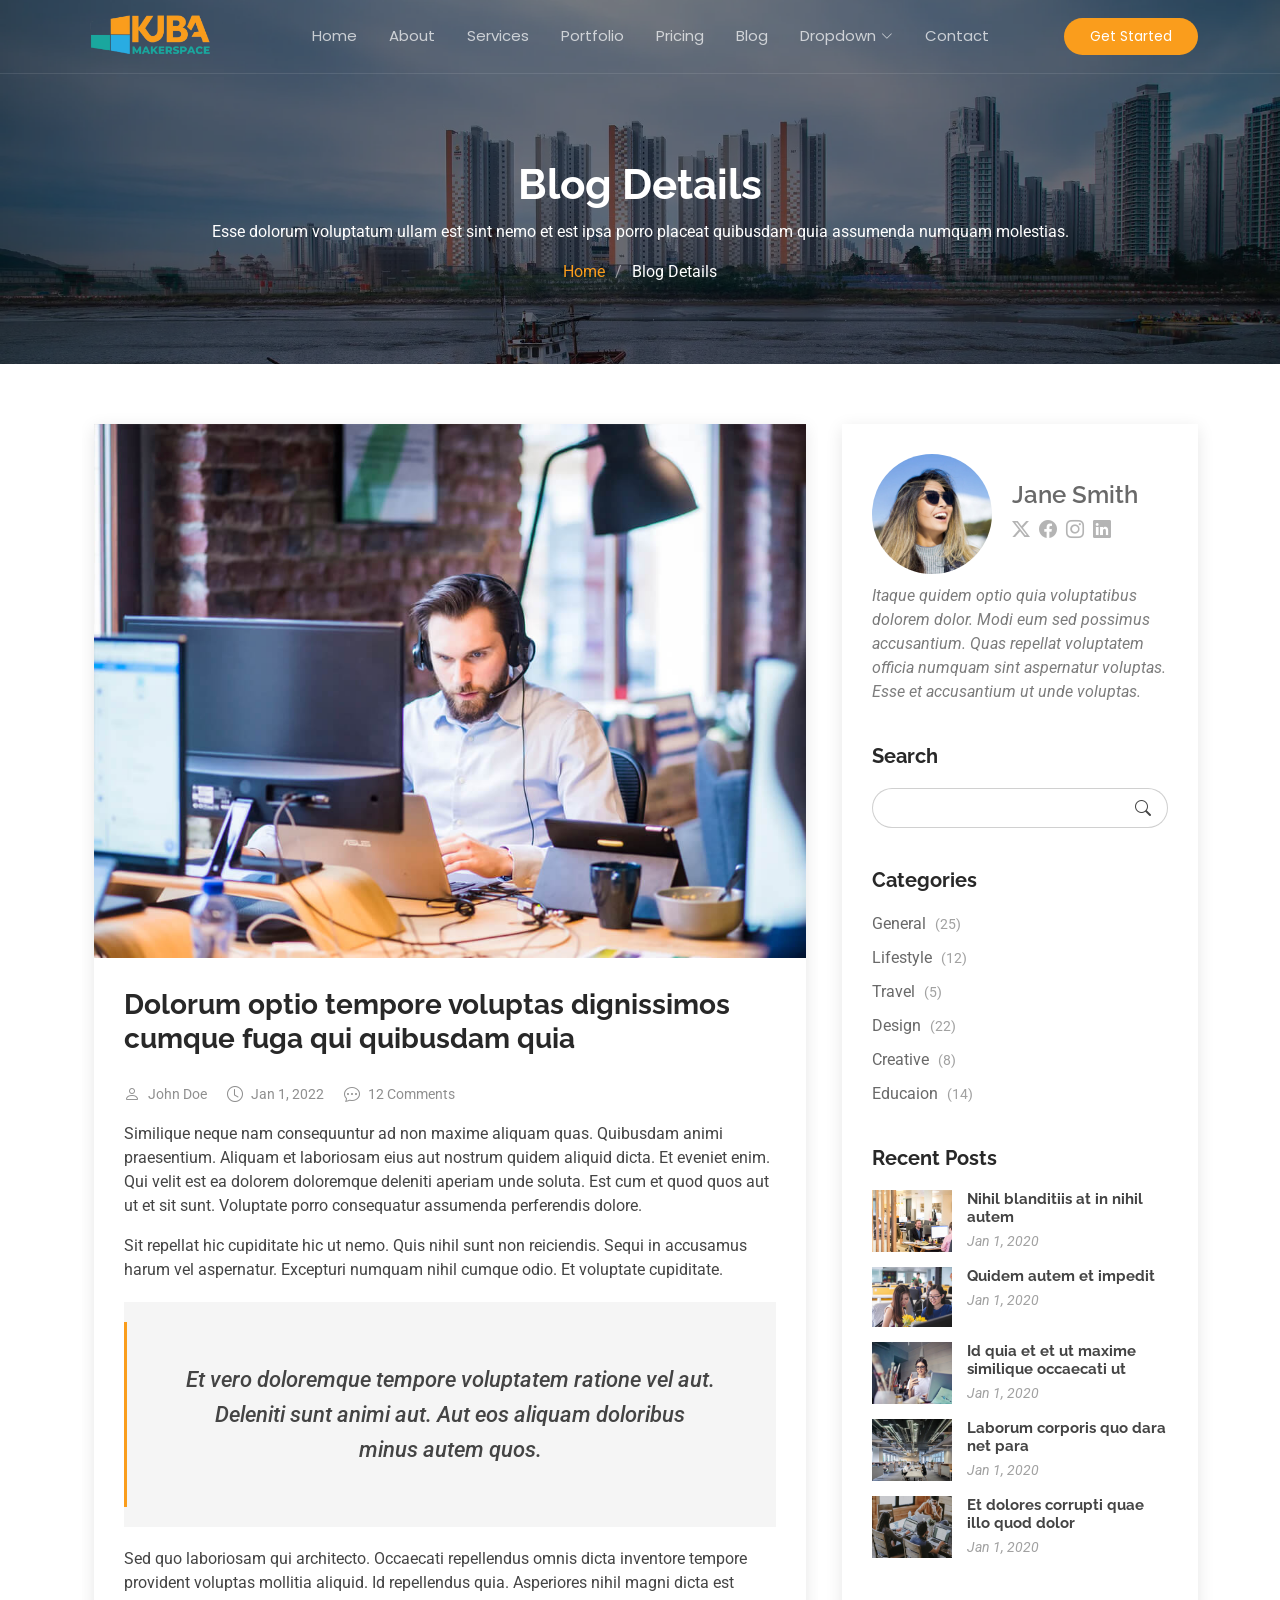
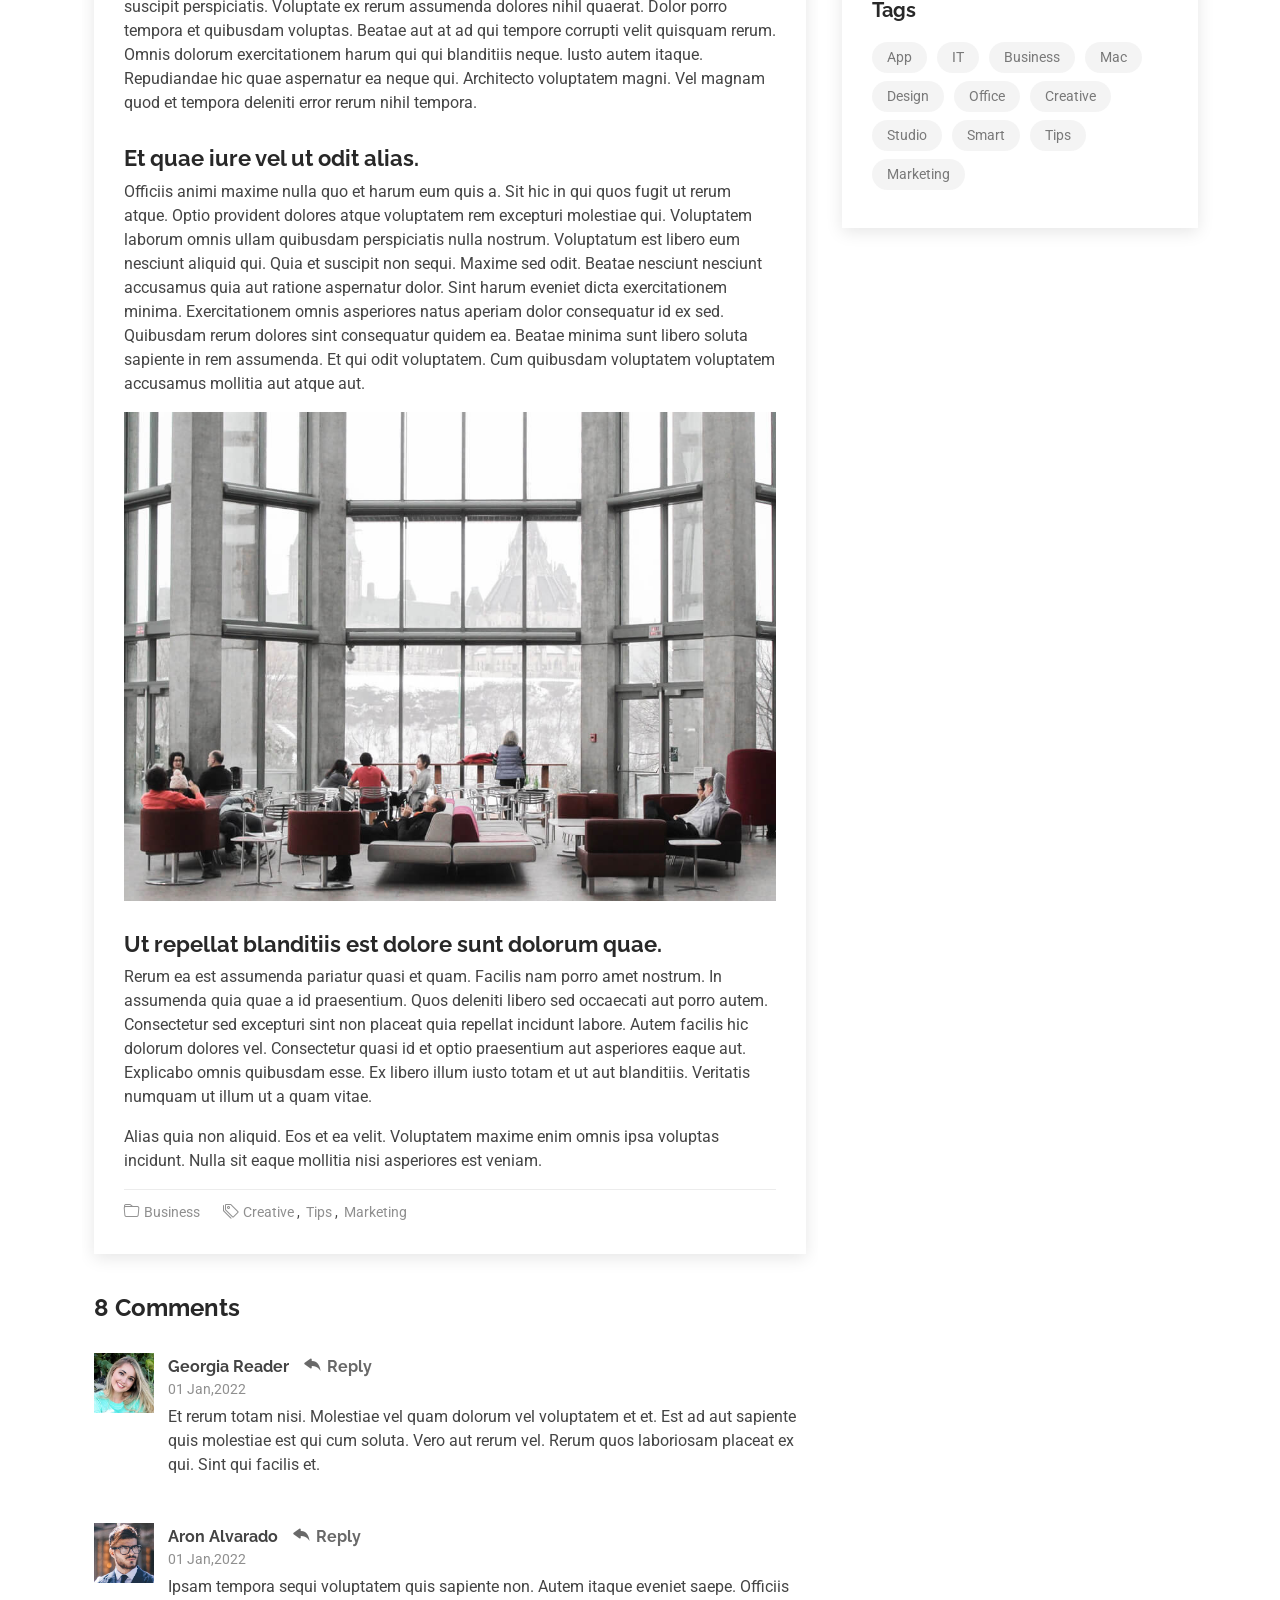
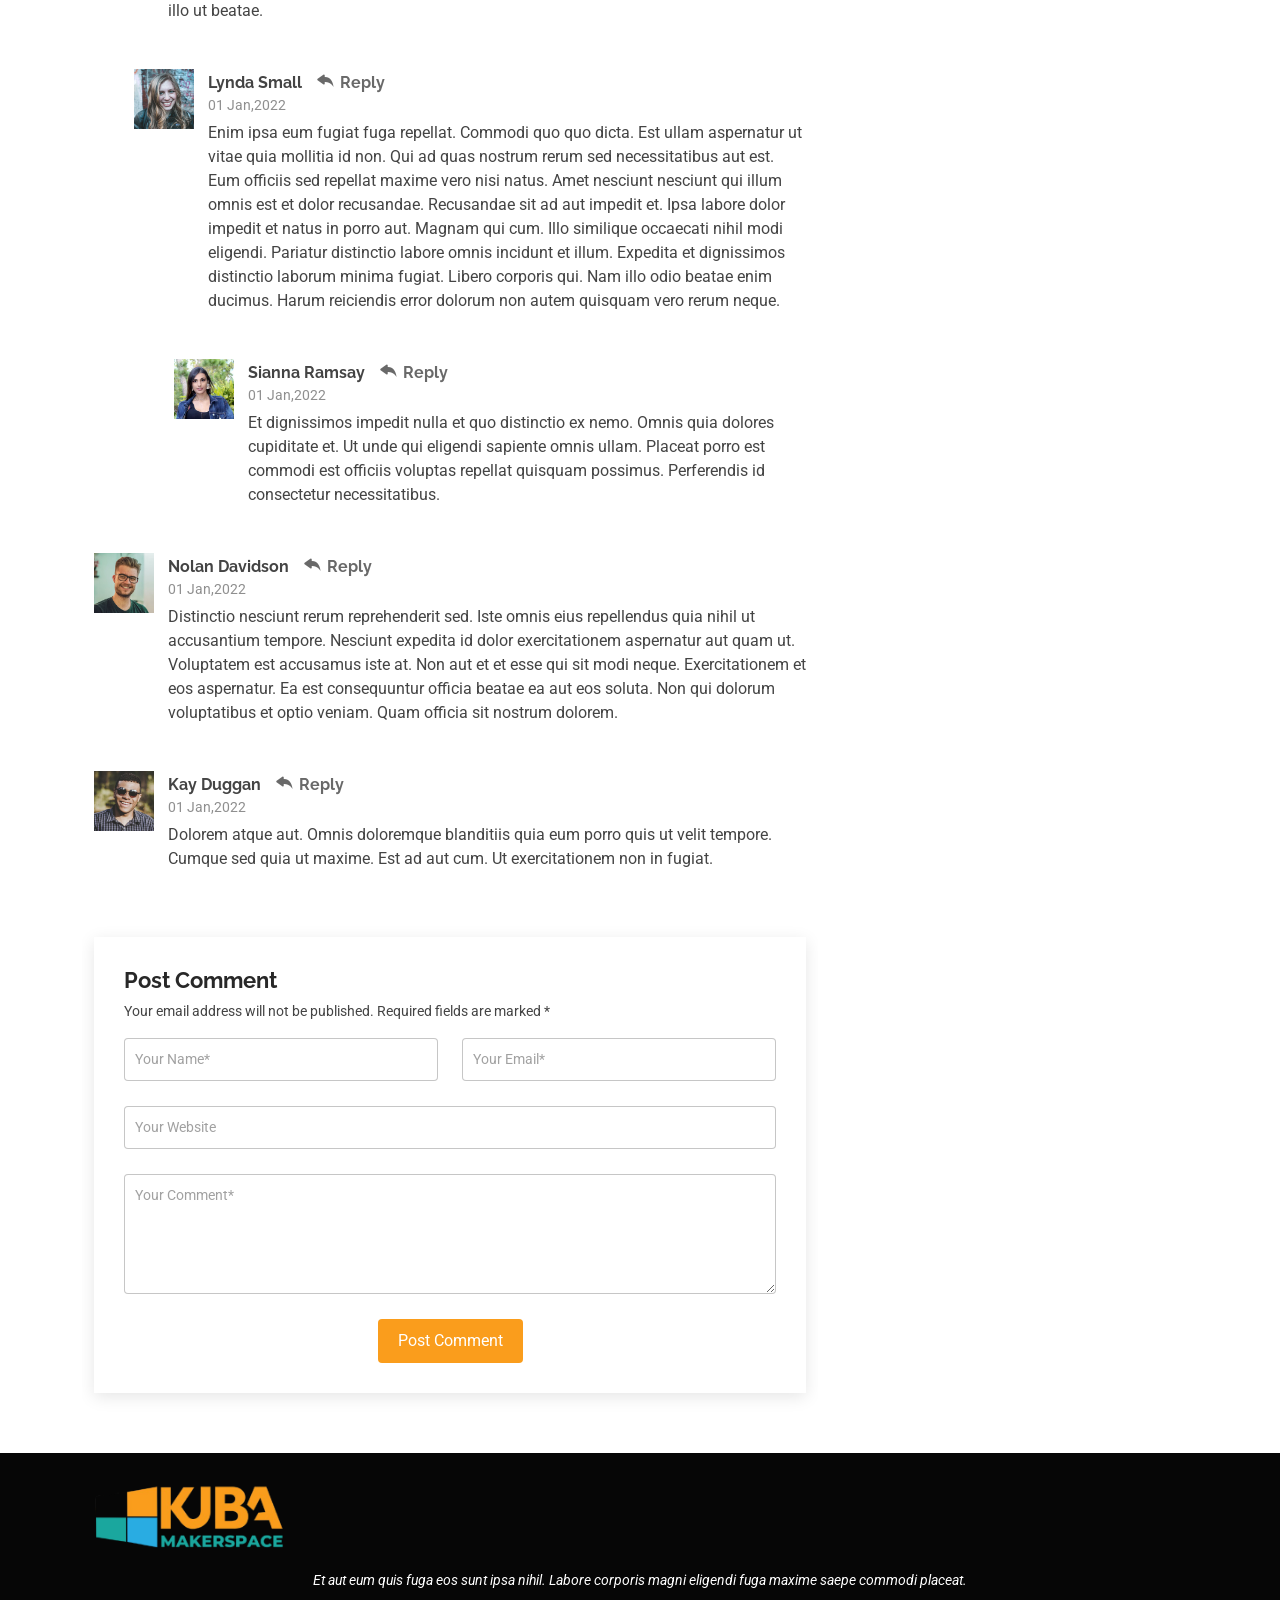
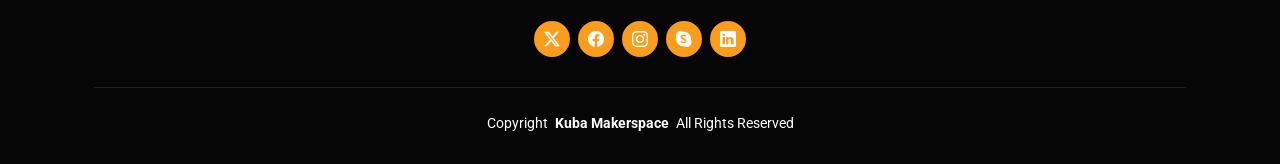
==== commit 09acf903: "Major changes made" ====
--- a/blog-details.html
+++ b/blog-details.html
@@ -25,7 +25,7 @@
   <link href="assets/vendor/swiper/swiper-bundle.min.css" rel="stylesheet">
 
   <!-- Main CSS File -->
-  <link href="assets/css/main.css" rel="stylesheet">
+  <link href="assets/css/main.css?v=4" rel="stylesheet">
 
   <!-- =======================================================
   * Template Name: KnightOne
@@ -42,9 +42,7 @@
     <div class="container position-relative d-flex align-items-center justify-content-between">
 
       <a href="index.html" class="logo d-flex align-items-center me-auto me-xl-0">
-        <!-- Uncomment the line below if you also wish to use an image logo -->
-        <!-- <img src="assets/img/logo.png" alt=""> -->
-        <h1 class="sitename">KnightOne</h1>
+        <img src="assets/img/Logo/kubalogo.png?v=2" alt="Kuba Makerspace" class="brand-logo">
       </a>
 
       <nav id="navmenu" class="navmenu">
@@ -454,7 +452,7 @@
 
   <footer id="footer" class="footer dark-background">
     <div class="container">
-      <h3 class="sitename">KnightOne</h3>
+      <img src="assets/img/Logo/kubalogo.png?v=2" alt="Kuba Makerspace" class="footer-brand-logo">
       <p>Et aut eum quis fuga eos sunt ipsa nihil. Labore corporis magni eligendi fuga maxime saepe commodi placeat.</p>
       <div class="social-links d-flex justify-content-center">
         <a href=""><i class="bi bi-twitter-x"></i></a>
@@ -465,7 +463,7 @@
       </div>
       <div class="container">
         <div class="copyright">
-          <span>Copyright</span> <strong class="px-1 sitename">KnightOne</strong> <span>All Rights Reserved</span>
+          <span>Copyright</span> <strong class="px-1 sitename">Kuba Makerspace</strong> <span>All Rights Reserved</span>
         </div>
       </div>
     </div>
--- a/assets/css/main.css
+++ b/assets/css/main.css
@@ -22,7 +22,7 @@
   --background-color: #ffffff; /* Background color for the entire website, including individual sections */
   --default-color: #444444; /* Default color used for the majority of the text content across the entire website */
   --heading-color: #282828; /* Color for headings, subheadings and title throughout the website */
-  --accent-color: #009961; /* Accent color that represents your brand on the website. It's used for buttons, links, and other elements that need to stand out */
+  --accent-color: #fa9d1c; /* Accent color that represents your brand on the website. It's used for buttons, links, and other elements that need to stand out */
   --surface-color: #ffffff; /* The surface color is used as a background of boxed elements within sections, such as cards, icon boxes, or other elements that require a visual separation from the global background. */
   --contrast-color: #ffffff; /* Contrast color for text, ensuring readability against backgrounds of accent, heading, or default colors. */
 }
@@ -30,11 +30,11 @@
 /* Nav Menu Colors - The following color variables are used specifically for the navigation menu. They are separate from the global colors to allow for more customization options */
 :root {
   --nav-color: #ffffff;  /* The default color of the main navmenu links */
-  --nav-hover-color: #009961; /* Applied to main navmenu links when they are hovered over or active */
+  --nav-hover-color: #fa9d1c; /* Applied to main navmenu links when they are hovered over or active */
   --nav-mobile-background-color: #ffffff; /* Used as the background color for mobile navigation menu */
   --nav-dropdown-background-color: #ffffff; /* Used as the background color for dropdown items that appear when hovering over primary navigation items */
   --nav-dropdown-color: #444444; /* Used for navigation links of the dropdown items in the navigation menu. */
-  --nav-dropdown-hover-color: #009961; /* Similar to --nav-hover-color, this color is applied to dropdown navigation links when they are hovered over. */
+  --nav-dropdown-hover-color: #fa9d1c; /* Similar to --nav-hover-color, this color is applied to dropdown navigation links when they are hovered over. */
 }
 
 /* Color Presets - These classes override global colors when applied to any section or element, providing reuse of the sam color scheme. */
@@ -242,6 +242,15 @@
   margin-right: 8px;
 }
 
+.header .logo .brand-logo {
+  width: 140px;
+  height: 44px;
+  max-height: 44px;
+  margin: 0;
+  object-fit: cover;
+  object-position: center;
+}
+
 .header .logo h1 {
   font-size: 30px;
   margin: 0;
@@ -581,6 +590,16 @@
   margin: 0 0 15px 0;
 }
 
+.footer .footer-brand-logo {
+  display: block;
+  width: 220px;
+  max-width: 100%;
+  height: 72px;
+  margin-bottom: 15px;
+  object-fit: cover;
+  object-position: left center;
+}
+
 .footer p {
   font-size: 15;
   font-style: italic;
@@ -1375,32 +1394,32 @@
 }
 
 .camp-fee-card {
-  background: linear-gradient(145deg, #07523b, #009961);
+  background: #fa9d1c;
   border-radius: 16px;
-  box-shadow: 0 14px 34px rgba(10, 55, 37, 0.16);
-  color: #ffffff;
+  box-shadow: 0 14px 34px rgba(21, 55, 58, 0.14);
+  color: #15373a;
   padding: 32px;
 }
 
 .camp-fee-card .camp-section-kicker,
 .camp-celebration .camp-section-kicker {
-  color: #b7e4c7;
+  color: #15373a;
 }
 
 .camp-fee-card h2 {
-  color: #ffffff;
+  color: #15373a;
   font-size: clamp(34px, 4vw, 48px);
   font-weight: 800;
   margin: 8px 0 4px;
 }
 
 .camp-fee-card > p:not(.camp-section-kicker) {
-  color: rgba(255, 255, 255, 0.82);
+  color: rgba(21, 55, 58, 0.82);
 }
 
 .camp-payment-plan {
-  border-bottom: 1px solid rgba(255, 255, 255, 0.25);
-  border-top: 1px solid rgba(255, 255, 255, 0.25);
+  border-bottom: 1px solid rgba(21, 55, 58, 0.2);
+  border-top: 1px solid rgba(21, 55, 58, 0.2);
   display: grid;
   gap: 8px 12px;
   grid-template-columns: 1fr auto;
@@ -1409,12 +1428,12 @@
 }
 
 .camp-payment-plan span {
-  color: rgba(255, 255, 255, 0.86);
+  color: rgba(21, 55, 58, 0.82);
   font-size: 13px;
 }
 
 .camp-payment-plan strong {
-  color: #ffffff;
+  color: #15373a;
   font-size: 14px;
   text-align: right;
 }
@@ -1485,18 +1504,18 @@
 }
 
 .camp-celebration {
-  background: linear-gradient(120deg, #062c20, #08764b);
+  background: #fa9d1c;
   padding: 70px 0;
 }
 
 .camp-celebration h2 {
-  color: #ffffff;
+  color: #15373a;
   font-size: clamp(30px, 4vw, 42px);
   font-weight: 700;
 }
 
 .camp-celebration p:not(.camp-section-kicker) {
-  color: rgba(255, 255, 255, 0.82);
+  color: rgba(21, 55, 58, 0.82);
   line-height: 1.7;
   margin-bottom: 0;
 }
@@ -1561,12 +1580,16 @@
   align-items: center;
   border-right: 1px solid color-mix(in srgb, var(--default-color), transparent 85%);
   border-bottom: 1px solid color-mix(in srgb, var(--default-color), transparent 85%);
+  height: 150px;
   overflow: hidden;
 }
 
 .clients .client-logo img {
-  padding: 50px;
-  max-width: 80%;
+  width: 100%;
+  height: 100%;
+  padding: 18px;
+  max-width: 100%;
+  object-fit: contain;
   transition: 0.3s;
 }
 
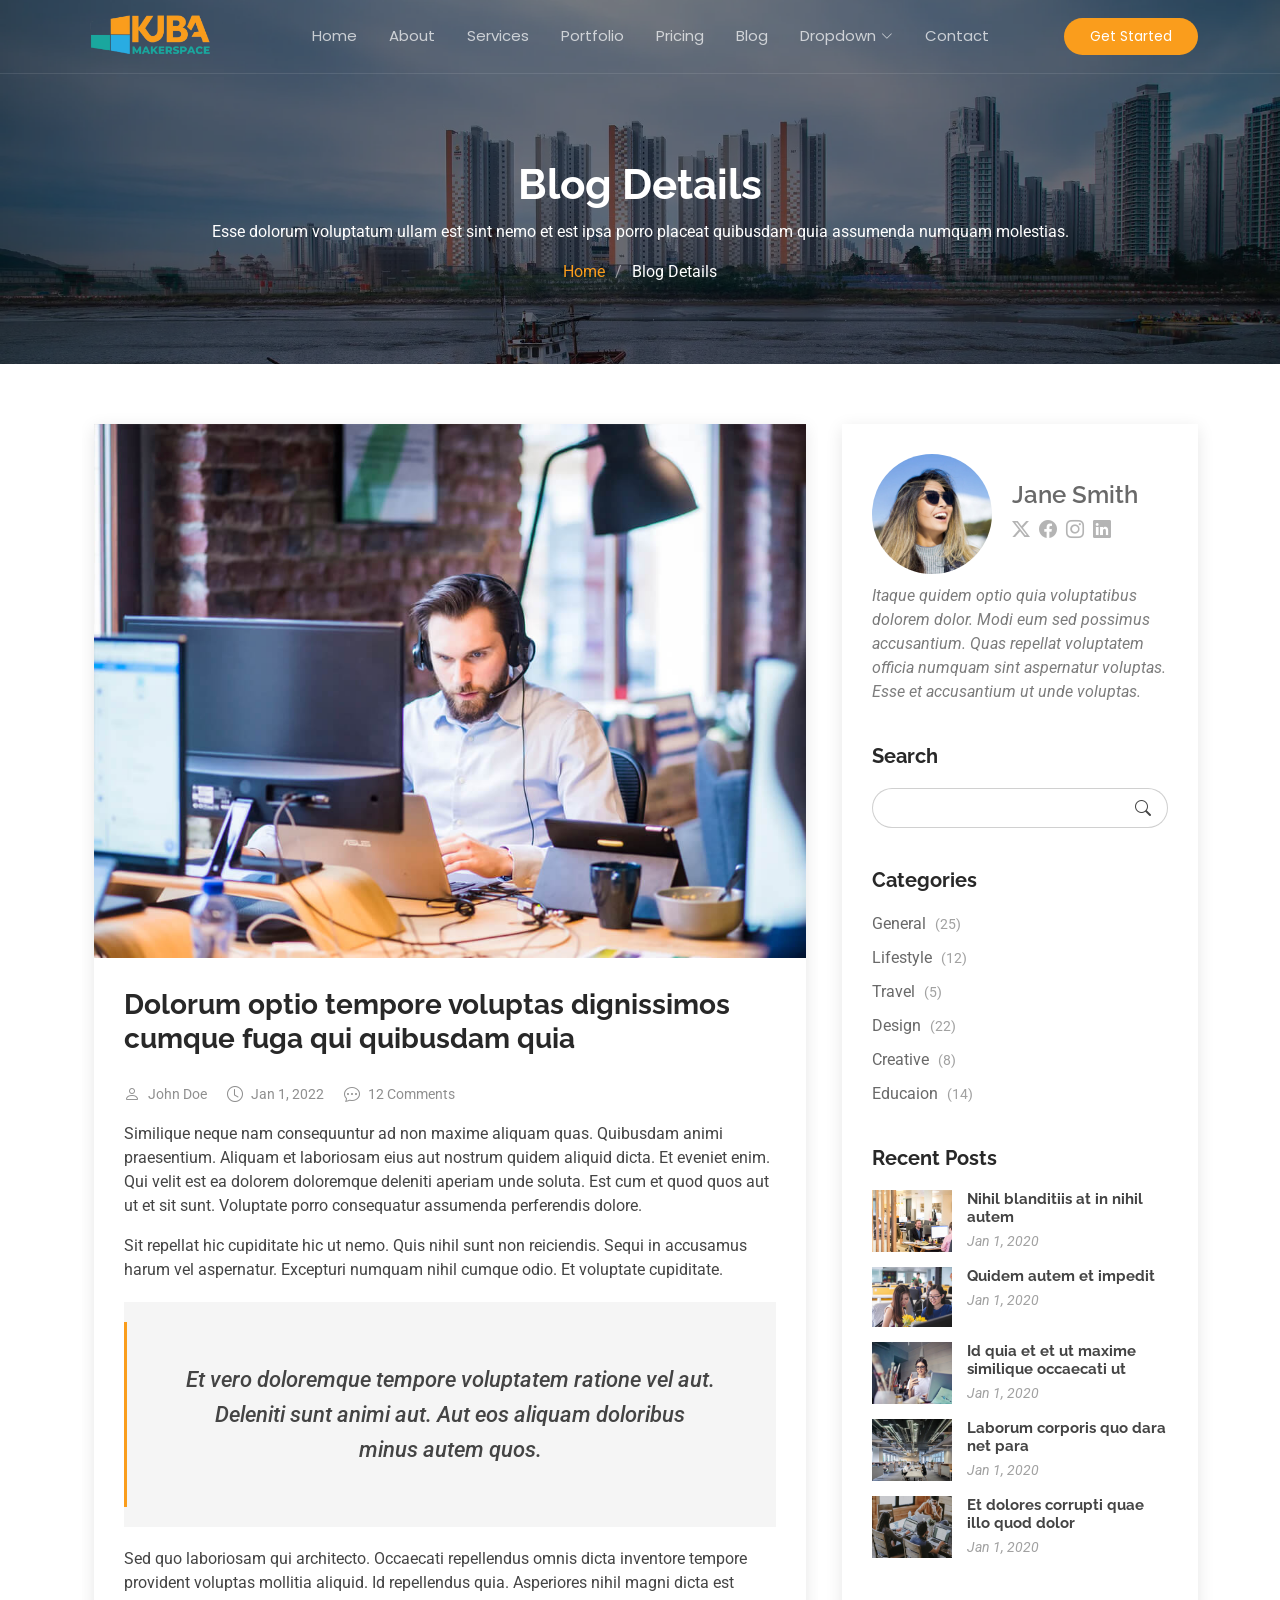
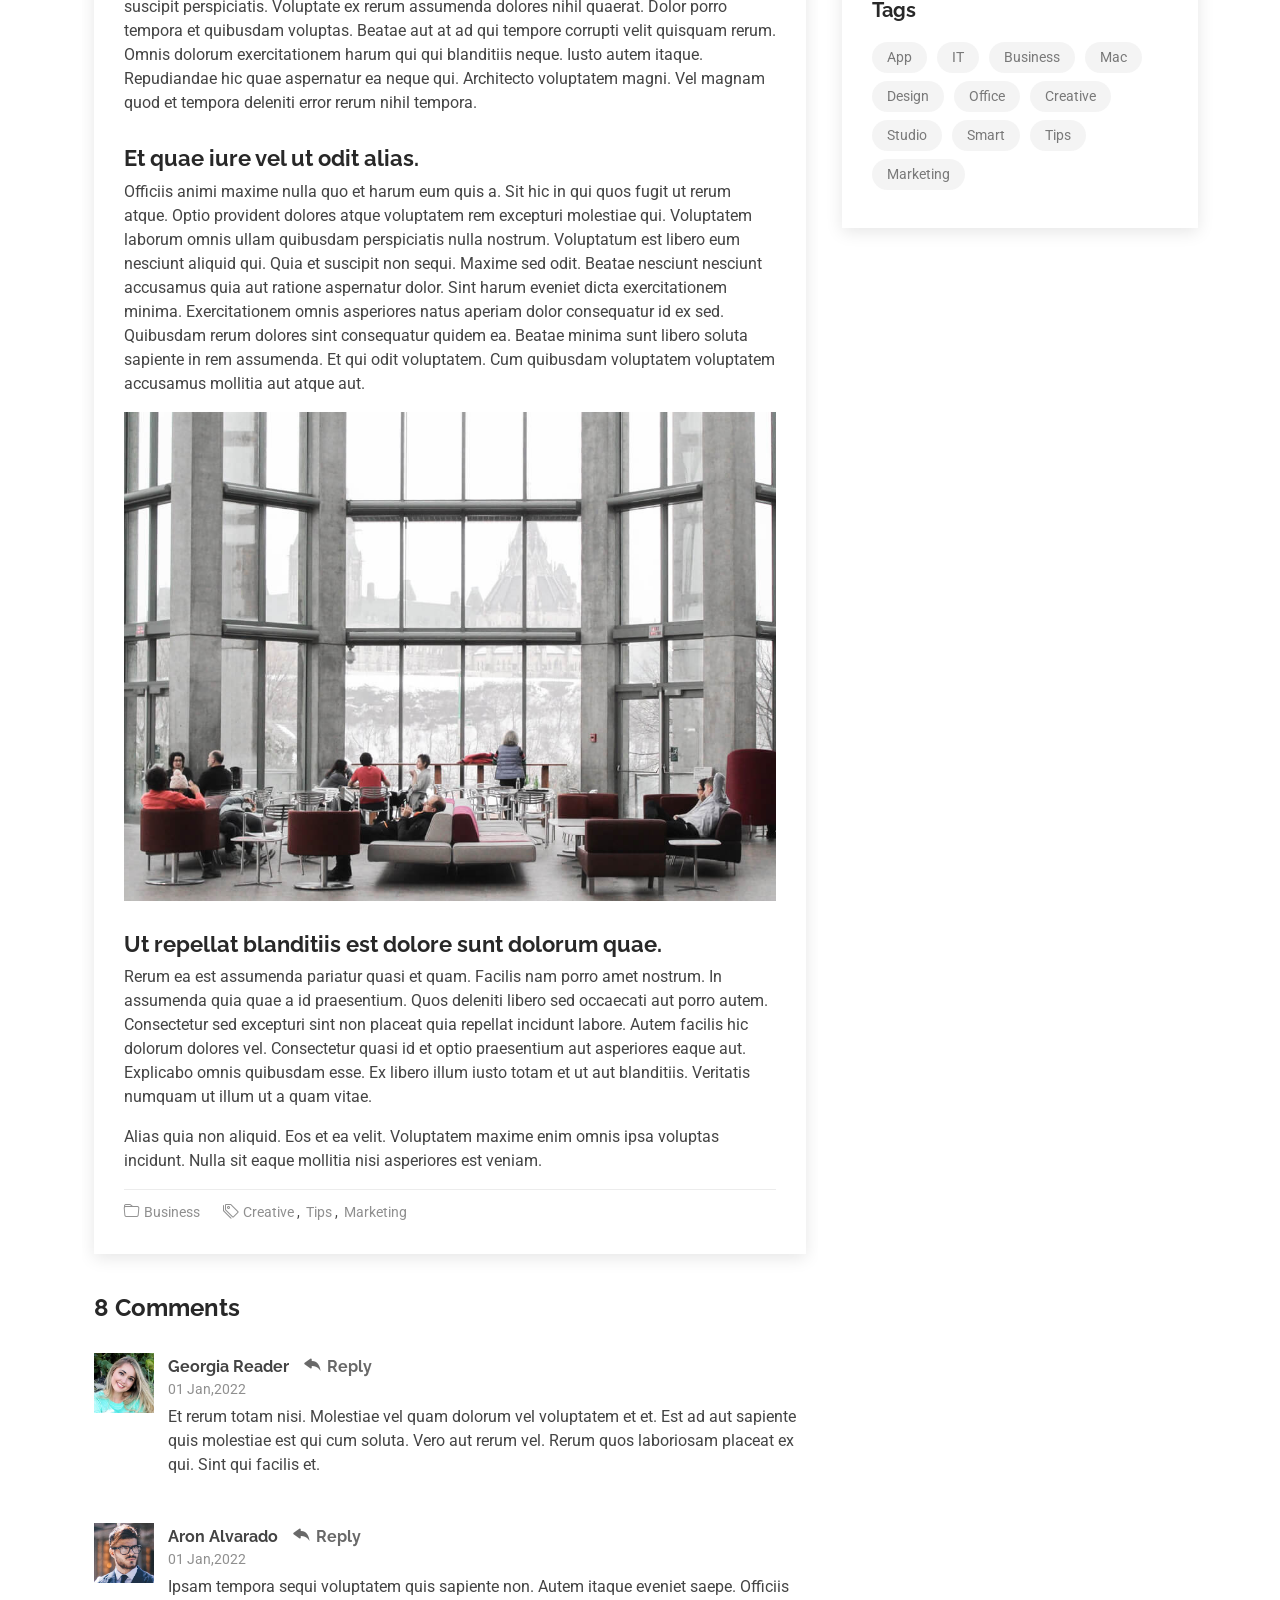
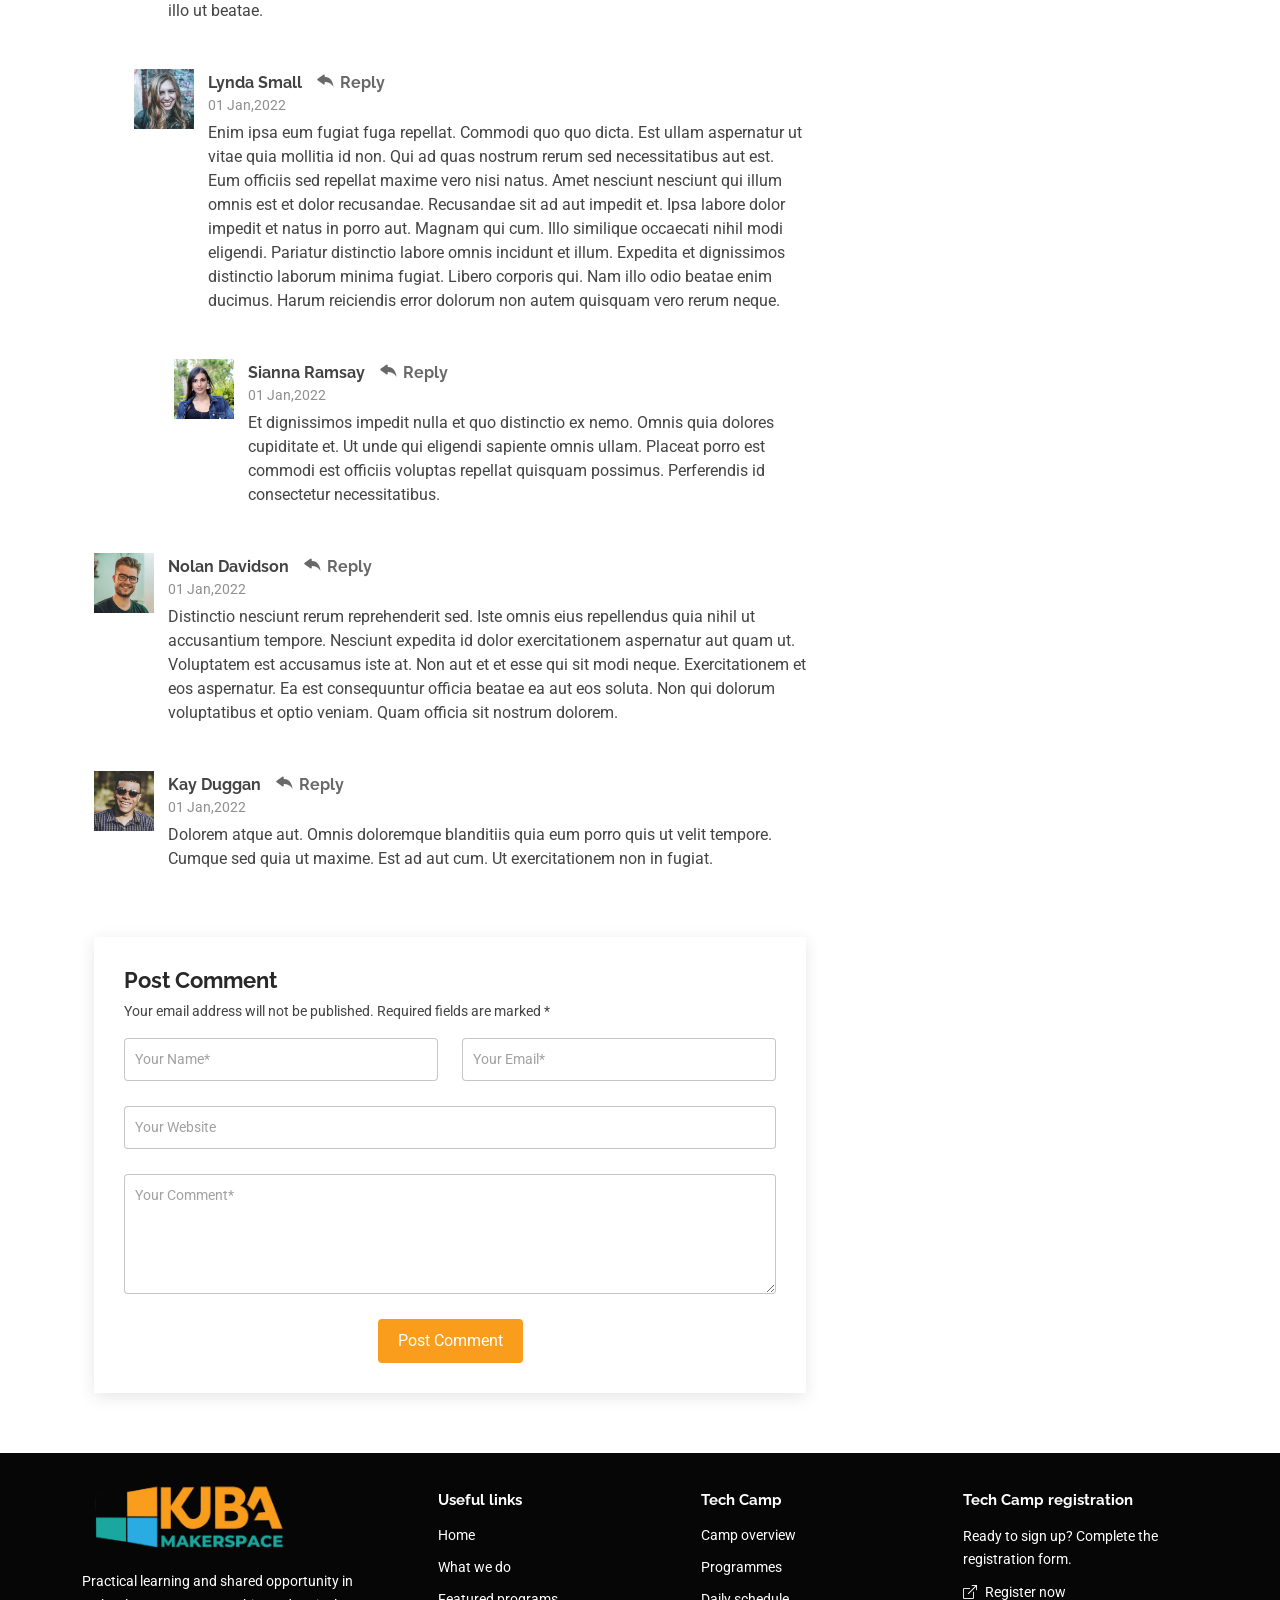
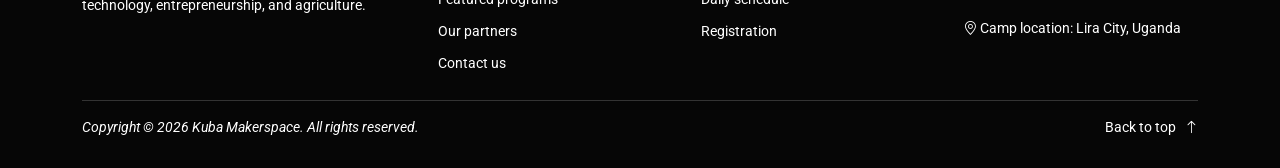
==== commit 3f6787a5: "made significant changes" ====
--- a/blog-details.html
+++ b/blog-details.html
@@ -25,7 +25,7 @@
   <link href="assets/vendor/swiper/swiper-bundle.min.css" rel="stylesheet">
 
   <!-- Main CSS File -->
-  <link href="assets/css/main.css?v=4" rel="stylesheet">
+  <link href="assets/css/main.css?v=7" rel="stylesheet">
 
   <!-- =======================================================
   * Template Name: KnightOne
@@ -452,19 +452,42 @@
 
   <footer id="footer" class="footer dark-background">
     <div class="container">
-      <img src="assets/img/Logo/kubalogo.png?v=2" alt="Kuba Makerspace" class="footer-brand-logo">
-      <p>Et aut eum quis fuga eos sunt ipsa nihil. Labore corporis magni eligendi fuga maxime saepe commodi placeat.</p>
-      <div class="social-links d-flex justify-content-center">
-        <a href=""><i class="bi bi-twitter-x"></i></a>
-        <a href=""><i class="bi bi-facebook"></i></a>
-        <a href=""><i class="bi bi-instagram"></i></a>
-        <a href=""><i class="bi bi-skype"></i></a>
-        <a href=""><i class="bi bi-linkedin"></i></a>
+      <div class="footer-content">
+        <div class="footer-brand">
+          <img src="assets/img/Logo/kubalogo.png?v=2" alt="Kuba Makerspace" class="footer-brand-logo">
+          <p>Practical learning and shared opportunity in technology, entrepreneurship, and agriculture.</p>
+        </div>
+        <div class="footer-column">
+          <h4>Useful links</h4>
+          <ul class="footer-links">
+            <li><a href="index.html#hero">Home</a></li>
+            <li><a href="index.html#features">What we do</a></li>
+            <li><a href="index.html#services">Featured programs</a></li>
+            <li><a href="index.html#clients">Our partners</a></li>
+            <li><a href="index.html#contact">Contact us</a></li>
+          </ul>
+        </div>
+        <div class="footer-column">
+          <h4>Tech Camp</h4>
+          <ul class="footer-links">
+            <li><a href="blog.html#camp-hero">Camp overview</a></li>
+            <li><a href="blog.html#programmes">Programmes</a></li>
+            <li><a href="blog.html#daily-schedule">Daily schedule</a></li>
+            <li><a href="blog.html#registration">Registration</a></li>
+          </ul>
+        </div>
+        <div class="footer-column footer-contact">
+          <h4>Tech Camp registration</h4>
+          <p>Ready to sign up? Complete the registration form.</p>
+          <a class="footer-register-link" href="https://bit.ly/3UTXqRL" target="_blank" rel="noopener noreferrer">
+            <i class="bi bi-box-arrow-up-right" aria-hidden="true"></i> Register now
+          </a>
+          <p class="footer-location"><i class="bi bi-geo-alt" aria-hidden="true"></i> Camp location: Lira City, Uganda</p>
+        </div>
       </div>
-      <div class="container">
-        <div class="copyright">
-          <span>Copyright</span> <strong class="px-1 sitename">Kuba Makerspace</strong> <span>All Rights Reserved</span>
-        </div>
+      <div class="footer-bottom">
+        <p class="copyright">Copyright &copy; 2026 Kuba Makerspace. All rights reserved.</p>
+        <a class="footer-back-to-top" href="index.html#hero">Back to top <i class="bi bi-arrow-up" aria-hidden="true"></i></a>
       </div>
     </div>
   </footer>
--- a/assets/css/main.css
+++ b/assets/css/main.css
@@ -40,7 +40,7 @@
 /* Color Presets - These classes override global colors when applied to any section or element, providing reuse of the sam color scheme. */
 
 .light-background {
-  --background-color: #f9f9f9;
+  --background-color: #fff4e2;
   --surface-color: #ffffff;
 }
 
@@ -600,6 +600,82 @@
   object-position: left center;
 }
 
+.footer .footer-content {
+  display: grid;
+  grid-template-columns: minmax(0, 1.4fr) repeat(3, minmax(0, 1fr));
+  gap: 28px;
+  text-align: left;
+}
+
+.footer .footer-brand p {
+  font-size: 14px;
+  font-style: normal;
+  line-height: 1.7;
+  margin: 0;
+  max-width: 290px;
+}
+
+.footer .footer-column h4 {
+  color: var(--heading-color);
+  font-size: 15px;
+  font-weight: 700;
+  margin: 8px 0 16px;
+}
+
+.footer .footer-links {
+  list-style: none;
+  margin: 0;
+  padding: 0;
+}
+
+.footer .footer-links li + li {
+  margin-top: 11px;
+}
+
+.footer .footer-links a,
+.footer .footer-register-link,
+.footer .footer-back-to-top {
+  color: var(--default-color);
+  display: inline-flex;
+  align-items: center;
+  gap: 8px;
+  text-decoration: none;
+  transition: color 0.2s ease;
+}
+
+.footer .footer-links a:hover,
+.footer .footer-register-link:hover,
+.footer .footer-back-to-top:hover {
+  color: var(--accent-color);
+}
+
+.footer .footer-contact p {
+  font-size: 14px;
+  font-style: normal;
+  line-height: 1.6;
+  margin: 0 0 12px;
+}
+
+.footer .footer-contact .footer-location {
+  margin-top: 14px;
+}
+
+.footer .footer-bottom {
+  align-items: center;
+  border-top: 1px solid color-mix(in srgb, var(--default-color), transparent 82%);
+  display: flex;
+  justify-content: space-between;
+  gap: 16px;
+  margin-top: 26px;
+  padding-top: 16px;
+}
+
+.footer .footer-bottom .copyright {
+  border: 0;
+  margin: 0;
+  padding: 0;
+}
+
 .footer p {
   font-size: 15;
   font-style: italic;
@@ -642,6 +718,24 @@
   padding-top: 5px;
 }
 
+@media (max-width: 991px) {
+  .footer .footer-content {
+    grid-template-columns: repeat(2, minmax(0, 1fr));
+  }
+}
+
+@media (max-width: 575px) {
+  .footer .footer-content {
+    grid-template-columns: 1fr;
+    gap: 20px;
+  }
+
+  .footer .footer-bottom {
+    align-items: flex-start;
+    flex-direction: column;
+  }
+}
+
 /*--------------------------------------------------------------
 # Preloader
 --------------------------------------------------------------*/
@@ -1212,7 +1306,7 @@
   font-weight: 500;
 }
 
-.camp-whatsapp-button {
+.camp-register-button {
   align-items: center;
   background: #f5c451;
   border: 0;
@@ -1228,18 +1322,18 @@
   transition: background-color 0.2s, transform 0.2s;
 }
 
-.camp-whatsapp-button:hover {
+.camp-register-button:hover {
   background: #ffd66f;
   color: #183527;
   transform: translateY(-2px);
 }
 
-.camp-whatsapp-button:focus-visible {
+.camp-register-button:focus-visible {
   outline: 3px solid #ffffff;
   outline-offset: 3px;
 }
 
-.camp-whatsapp-button i {
+.camp-register-button i {
   font-size: 19px;
 }
 
@@ -1438,7 +1532,7 @@
   text-align: right;
 }
 
-.camp-fee-card .camp-whatsapp-button {
+.camp-fee-card .camp-register-button {
   width: 100%;
 }
 
@@ -1569,34 +1663,44 @@
 # Clients Section
 --------------------------------------------------------------*/
 .clients .clients-wrap {
-  border-top: 1px solid color-mix(in srgb, var(--default-color), transparent 85%);
-  border-left: 1px solid color-mix(in srgb, var(--default-color), transparent 85%);
+  display: grid;
+  gap: clamp(16px, 2vw, 28px);
+  grid-template-columns: repeat(6, minmax(0, 1fr));
 }
 
 .clients .client-logo {
-  background-color: var(--surface-color);
+  background: transparent;
   display: flex;
+  align-items: center;
   justify-content: center;
-  align-items: center;
-  border-right: 1px solid color-mix(in srgb, var(--default-color), transparent 85%);
-  border-bottom: 1px solid color-mix(in srgb, var(--default-color), transparent 85%);
-  height: 150px;
+  min-height: 130px;
   overflow: hidden;
 }
 
 .clients .client-logo img {
   width: 100%;
-  height: 100%;
-  padding: 18px;
+  height: clamp(90px, 10vw, 130px);
+  padding: 8px;
   max-width: 100%;
   object-fit: contain;
   transition: 0.3s;
 }
 
-@media (max-width: 640px) {
+@media (max-width: 991px) {
+  .clients .clients-wrap {
+    grid-template-columns: repeat(4, minmax(0, 1fr));
+  }
+}
+
+@media (max-width: 575px) {
+  .clients .clients-wrap {
+    gap: 12px;
+    grid-template-columns: repeat(2, minmax(0, 1fr));
+  }
+
   .clients .client-logo img {
-    padding: 30px;
-    max-width: 50%;
+    height: 92px;
+    padding: 4px;
   }
 }
 
